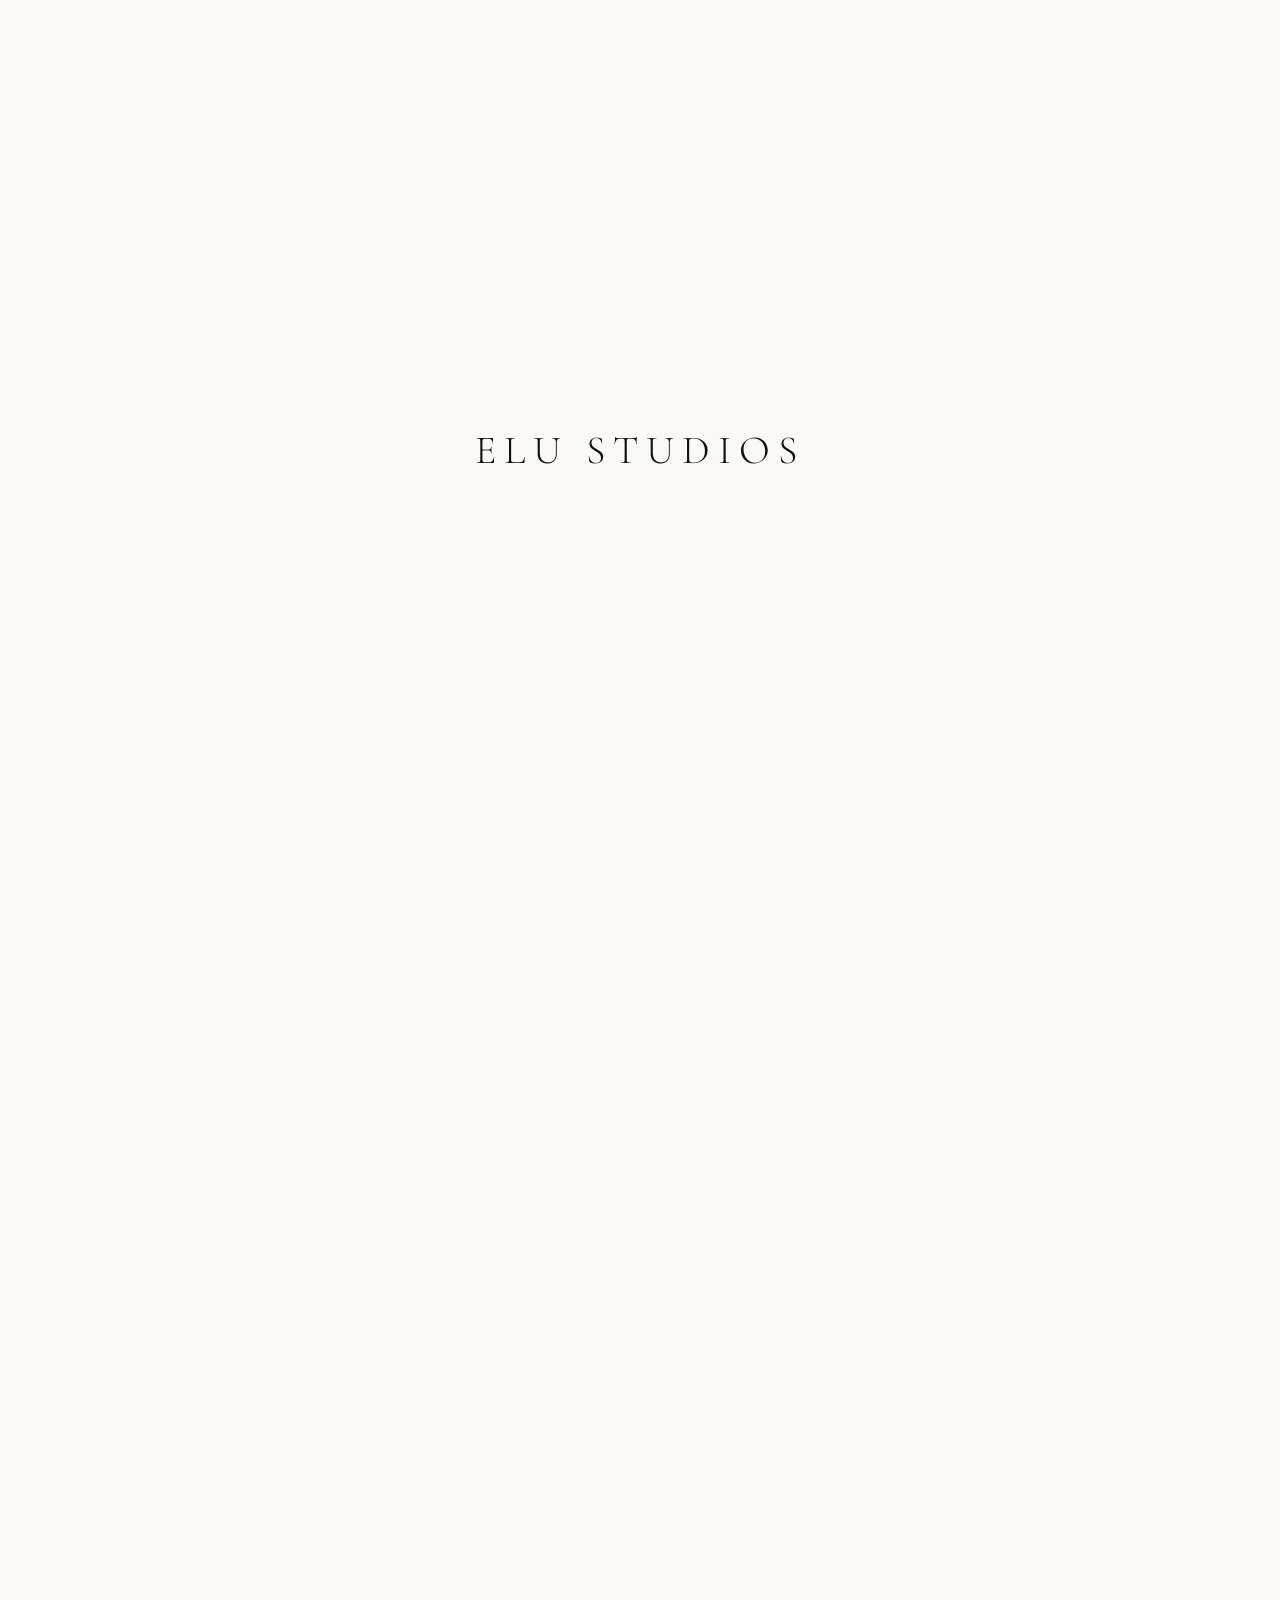
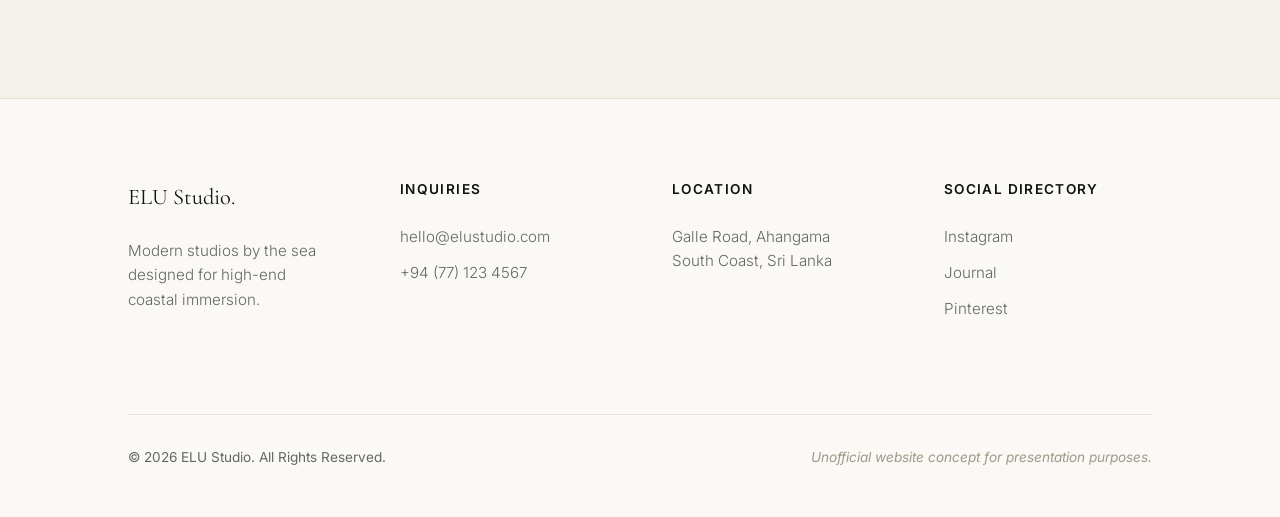
==== index.html @ 16e161f6 "Rename Elu Studio.html to index.html" ====
<!DOCTYPE html>
<html lang="en">

<head>
    <meta charset="UTF-8">
    <meta name="viewport" content="width=device-width, initial-scale=1.0">
    <title>ELU Studio | Modern Studios by the Sea — Ahangama, Sri Lanka</title>

    <!-- Google Fonts: Cormorant Garamond & Inter -->
    <link rel="preconnect" href="https://fonts.googleapis.com">
    <link rel="preconnect" href="https://fonts.gstatic.com" crossorigin>
    <link
        href="https://fonts.googleapis.com/css2?family=Cormorant+Garamond:ital,wght@0,300;0,400;0,500;1,400&family=Inter:wght@300;400;500;600&display=swap"
        rel="stylesheet">

    <!-- Lucide Icons for Minimalistic iconography -->
    <script src="https://unpkg.com/lucide@latest"></script>

    <style>
        /* --- CSS VARIABLES & THEME CONFIGURATION --- */
        :root {
            --bg-primary: #FAF9F6;
            /* Warm Off-White */
            --bg-secondary: #F4F1EA;
            /* Light Sand / Beige */
            --text-main: #111111;
            /* Deep Editorial Black */
            --text-muted: #666666;
            /* Soft Luxury Gray */
            --border-color: #E6E2D8;
            /* Natural Tone Border */
            --font-serif: 'Cormorant Garamond', serif;
            --font-sans: 'Inter', sans-serif;
            --transition-smooth: all 0.6s cubic-bezier(0.16, 1, 0.3, 1);
            --transition-micro: all 0.2s ease;
        }

        /* --- BASE RESET & GLOBAL STYLES --- */
        * {
            margin: 0;
            padding: 0;
            box-sizing: border-box;
            -webkit-font-smoothing: antialiased;
        }

        html {
            scroll-behavior: smooth;
            background-color: var(--bg-primary);
            color: var(--text-main);
            font-family: var(--font-sans);
            font-size: 16px;
        }

        body {
            overflow-x: hidden;
            line-height: 1.6;
        }

        a {
            color: inherit;
            text-decoration: none;
            transition: var(--transition-micro);
        }

        button {
            background: none;
            border: none;
            cursor: pointer;
            font-family: inherit;
        }

        img,
        video {
            width: 100%;
            height: 100%;
            object-fit: cover;
            display: block;
            transition: var(--transition-smooth);
        }

        /* --- SCROLL PROGRESS BAR --- */
        #scroll-progress {
            position: fixed;
            top: 0;
            left: 0;
            height: 3px;
            background: var(--text-main);
            z-index: 1001;
            width: 0%;
            transition: width 0.1s linear;
        }

        /* --- LOADING ANIMATION --- */
        .loader {
            position: fixed;
            top: 0;
            left: 0;
            width: 100%;
            height: 100%;
            background: var(--bg-primary);
            z-index: 9999;
            display: flex;
            justify-content: center;
            align-items: center;
            transition: opacity 0.8s ease, visibility 0.8s;
        }

        .loader.fade-out {
            opacity: 0;
            visibility: hidden;
        }

        .loader-title {
            font-family: var(--font-serif);
            font-size: 2.5rem;
            font-weight: 300;
            letter-spacing: 0.2em;
            text-transform: uppercase;
            animation: pulse 2s infinite ease-in-out;
        }

        @keyframes pulse {

            0%,
            100% {
                opacity: 0.3;
            }

            50% {
                opacity: 1;
            }
        }

        /* --- REVEAL ON SCROLL FRAMEWORK --- */
        .reveal {
            opacity: 0;
            transform: translateY(40px);
            transition: opacity 1.2s cubic-bezier(0.16, 1, 0.3, 1), transform 1.2s cubic-bezier(0.16, 1, 0.3, 1);
        }

        .reveal.active {
            opacity: 1;
            transform: translateY(0);
        }

        /* --- UTILITY CLASSES --- */
        .section-padding {
            padding: 8rem 10% 8rem 10%;
        }

        @media(max-width: 768px) {
            .section-padding {
                padding: 5rem 6% 5rem 6%;
            }
        }

        .editorial-title {
            font-family: var(--font-serif);
            font-size: 3.5rem;
            font-weight: 300;
            line-height: 1.2;
            margin-bottom: 2rem;
        }

        @media(max-width: 768px) {
            .editorial-title {
                font-size: 2.5rem;
            }
        }

        /* --- PREMIUM NAVIGATION --- */
        .navbar {
            position: fixed;
            top: 0;
            left: 0;
            width: 100%;
            padding: 2rem 10%;
            display: flex;
            justify-content: space-between;
            align-items: center;
            z-index: 1000;
            transition: var(--transition-smooth);
        }

        .navbar.scrolled {
            padding: 1.2rem 10%;
            background: rgba(250, 249, 246, 0.85);
            backdrop-filter: blur(20px);
            border-bottom: 1px solid var(--border-color);
        }

        @media(max-width: 768px) {

            .navbar,
            .navbar.scrolled {
                padding: 1.5rem 6%;
            }
        }

        .nav-logo {
            font-family: var(--font-serif);
            font-size: 1.8rem;
            font-weight: 800;
            letter-spacing: 0.15em;
            text-transform: uppercase;

        }

        .nav-links {
            display: flex;
            gap: 3rem;
        }

        .nav-links a {
            font-size: 0.85rem;
            letter-spacing: 0.1em;
            text-transform: uppercase;
            font-weight: 500;
            position: relative;
            padding: 0.5rem 0;
        }

        .nav-links a::after {
            content: '';
            position: absolute;
            bottom: 0;
            left: 0;
            width: 0;
            height: 1px;
            background: var(--text-main);
            transition: var(--transition-micro);
        }

        .nav-links a:hover::after,
        .nav-links a.active::after {
            width: 100%;
        }

        @media(max-width: 1024px) {
            .nav-links {
                display: none;
            }
        }

        /* Mobile Menu Triggers */
        .menu-btn {
            display: none;
            flex-direction: column;
            gap: 6px;
            z-index: 1002;
        }

        .menu-btn span {
            width: 24px;
            height: 1px;
            background: var(--text-main);
            transition: var(--transition-micro);
        }

        @media(max-width: 1024px) {
            .menu-btn {
                display: flex;
            }
        }

        .menu-btn.open span:nth-child(1) {
            transform: rotate(45deg) translate(5px, 5px);
        }

        .menu-btn.open span:nth-child(2) {
            opacity: 0;
        }

        .menu-btn.open span:nth-child(3) {
            transform: rotate(-45deg) translate(5px, -5px);
        }

        .mobile-overlay {
            position: fixed;
            top: 0;
            left: 0;
            width: 100%;
            height: 100vh;
            background: var(--bg-primary);
            z-index: 999;
            display: flex;
            flex-direction: column;
            justify-content: center;
            align-items: center;
            gap: 2.5rem;
            opacity: 0;
            visibility: hidden;
            transition: var(--transition-smooth);
        }

        .mobile-overlay.open {
            opacity: 1;
            visibility: visible;
        }

        .mobile-overlay a {
            font-family: var(--font-serif);
            font-size: 2.5rem;
            font-weight: 300;
        }

        /* --- HERO SECTION --- */
        .hero {
            height: 100vh;
            width: 100%;
            position: relative;
            display: flex;
            align-items: center;
            padding: 0 10%;
            overflow: hidden;
        }

        @media(max-width: 768px) {
            .hero {
                padding: 0 6%;
            }
        }

        .hero-bg {
            position: absolute;
            top: 0;
            left: 0;
            width: 100%;
            height: 100%;
            z-index: -2;
            transform: scale(1.05);
        }

        .hero-overlay {
            position: absolute;
            top: 0;
            left: 0;
            width: 100%;
            height: 100%;
            background: linear-gradient(to bottom, rgba(0, 0, 0, 0.15) 0%, rgba(0, 0, 0, 0.3) 100%);
            z-index: -1;
        }

        .hero-content {
            max-width: 55rem;
            color: #FFFFFF;
        }

        .hero-title {
            font-family: var(--font-serif);
            font-size: 5.5rem;
            font-weight: 300;
            line-height: 1.1;
            margin-bottom: 2rem;
            animation: fadeInUp 1.4s cubic-bezier(0.16, 1, 0.3, 1) forwards;
        }

        @media(max-width: 768px) {
            .hero-title {
                font-size: 3.2rem;
            }
        }

        .hero-sub {
            font-size: 1.1rem;
            font-weight: 300;
            letter-spacing: 0.03em;
            line-height: 1.8;
            margin-bottom: 3.5rem;
            max-width: 32rem;
            opacity: 0.9;
            animation: fadeInUp 1.6s cubic-bezier(0.16, 1, 0.3, 1) forwards;
        }

        .btn-group {
            display: flex;
            gap: 1.5rem;
            animation: fadeInUp 1.8s cubic-bezier(0.16, 1, 0.3, 1) forwards;
        }

        @media(max-width: 480px) {
            .btn-group {
                flex-direction: column;
                gap: 1rem;
            }
        }

        .btn {
            padding: 1.2rem 2.5rem;
            font-size: 0.85rem;
            letter-spacing: 0.15em;
            text-transform: uppercase;
            font-weight: 500;
            border-radius: 0;
            transition: var(--transition-smooth);
            display: inline-block;
            text-align: center;
        }

        .btn-primary {
            background: #FFFFFF;
            color: var(--text-main);
        }

        .btn-primary:hover {
            background: var(--text-main);
            color: #FFFFFF;
            transform: translateY(-2px);
        }

        .btn-secondary {
            border: 1px solid rgba(255, 255, 255, 0.4);
            color: #FFFFFF;
            backdrop-filter: blur(10px);
        }

        .btn-secondary:hover {
            border-color: #FFFFFF;
            background: rgba(255, 255, 255, 0.1);
            transform: translateY(-2px);
        }

        @keyframes fadeInUp {
            from {
                opacity: 0;
                transform: translateY(30px);
            }

            to {
                opacity: 1;
                transform: translateY(0);
            }
        }

        /* --- ABOUT SECTION --- */
        .about-grid {
            display: grid;
            grid-template-columns: 1.2fr 0.8fr;
            gap: 6rem;
            align-items: center;
        }

        @media(max-width: 1024px) {
            .about-grid {
                grid-template-columns: 1fr;
                gap: 4rem;
            }
        }

        .about-text p {
            font-size: 1.15rem;
            color: var(--text-muted);
            line-height: 1.8;
            margin-bottom: 2rem;
            font-weight: 300;
        }

        .about-text p strong {
            color: var(--text-main);
            font-weight: 500;
        }

        .about-img-wrapper {
            height: 35rem;
            overflow: hidden;
            position: relative;
        }

        .about-img-wrapper:hover img {
            transform: scale(1.03);
        }

        /* --- STUDIOS SECTION --- */
        .studios {
            background-color: var(--bg-secondary);
        }

        .studio-grid {
            display: grid;
            grid-template-columns: repeat(3, 1fr);
            gap: 2.5rem;
            margin-top: 4rem;
        }

        @media(max-width: 1024px) {
            .studio-grid {
                grid-template-columns: 1fr;
                gap: 4rem;
            }
        }

        .studio-card {
            background: var(--bg-primary);
            border: 1px solid var(--border-color);
            transition: var(--transition-smooth);
        }

        .studio-card:hover {
            transform: translateY(-10px);
            box-shadow: 0 30px 60px rgba(0, 0, 0, 0.03);
        }

        .studio-img {
            height: 26rem;
            overflow: hidden;
        }

        .studio-card:hover .studio-img img {
            transform: scale(1.05);
        }

        .studio-info {
            padding: 2.5rem;
        }

        .studio-name {
            font-family: var(--font-serif);
            font-size: 2rem;
            font-weight: 400;
            margin-bottom: 1rem;
        }

        .studio-desc {
            font-size: 0.95rem;
            color: var(--text-muted);
            margin-bottom: 2rem;
            font-weight: 300;
        }

        .studio-amenities {
            display: grid;
            grid-template-columns: 1fr 1fr;
            gap: 1rem;
            border-top: 1px solid var(--border-color);
            padding-top: 1.5rem;
        }

        .amenity {
            display: flex;
            align-items: center;
            gap: 0.75rem;
            font-size: 0.85rem;
            color: var(--text-muted);
        }

        .amenity i {
            width: 16px;
            color: var(--text-main);
        }

        /* --- LIFESTYLE SECTION --- */
        .lifestyle-grid {
            display: grid;
            grid-template-columns: repeat(6, 1fr);
            gap: 1.5rem;
            margin-top: 4rem;
        }

        @media(max-width: 1024px) {
            .lifestyle-grid {
                grid-template-columns: repeat(3, 1fr);
            }
        }

        @media(max-width: 640px) {
            .lifestyle-grid {
                grid-template-columns: repeat(2, 1fr);
            }
        }

        .lifestyle-item {
            position: relative;
            height: 22rem;
            overflow: hidden;
        }

        .lifestyle-item img {
            filter: grayscale(15%);
        }

        .lifestyle-item:hover img {
            transform: scale(1.06);
            filter: grayscale(0%);
        }

        .lifestyle-label {
            position: absolute;
            bottom: 1.5rem;
            left: 1.5rem;
            color: #FFFFFF;
            font-size: 0.9rem;
            letter-spacing: 0.15em;
            text-transform: uppercase;
            font-weight: 500;
            text-shadow: 0 2px 4px rgba(0, 0, 0, 0.2);
        }

        /* --- GALLERY SECTION --- */
        .gallery {
            background: var(--bg-secondary);
        }

        .gallery-masonry {
            columns: 4 22rem;
            column-gap: 1.5rem;
            margin-top: 4rem;
        }

        .gallery-thumb {
            break-inside: avoid;
            margin-bottom: 1.5rem;
            overflow: hidden;
            background: var(--bg-primary);
            cursor: pointer;
        }

        .gallery-thumb:hover img {
            transform: scale(1.04);
        }

        /* --- WHY STAY HERE --- */
        .why-grid {
            display: grid;
            grid-template-columns: repeat(3, 1fr);
            gap: 3rem;
            margin-top: 4rem;
        }

        @media(max-width: 1024px) {
            .why-grid {
                grid-template-columns: repeat(2, 1fr);
            }
        }

        @media(max-width: 640px) {
            .why-grid {
                grid-template-columns: 1fr;
            }
        }

        .why-card {
            padding: 2.5rem;
            border-bottom: 1px solid var(--border-color);
            transition: var(--transition-smooth);
        }

        .why-card:hover {
            border-bottom-color: var(--text-main);
        }

        .why-icon {
            margin-bottom: 1.5rem;
        }

        .why-card h3 {
            font-family: var(--font-serif);
            font-size: 1.6rem;
            font-weight: 400;
            margin-bottom: 0.75rem;
        }

        .why-card p {
            font-size: 0.95rem;
            color: var(--text-muted);
            font-weight: 300;
        }

        /* --- LOCATION SECTION --- */
        .location {
            background: var(--bg-secondary);
        }

        .location-grid {
            display: grid;
            grid-template-columns: 0.9fr 1.1fr;
            gap: 6rem;
            align-items: center;
        }

        @media(max-width: 1024px) {
            .location-grid {
                grid-template-columns: 1fr;
                gap: 4rem;
            }
        }

        .location-details h3 {
            font-family: var(--font-serif);
            font-size: 1.8rem;
            font-weight: 400;
            margin-top: 2rem;
            margin-bottom: 1rem;
            border-bottom: 1px solid var(--border-color);
            padding-bottom: 0.5rem;
        }

        .location-details ul {
            list-style: none;
        }

        .location-details li {
            font-size: 1rem;
            color: var(--text-muted);
            margin-bottom: 0.5rem;
            font-weight: 300;
            display: flex;
            align-items: center;
            gap: 0.5rem;
        }

        .location-details li::before {
            content: '—';
            color: var(--text-main);
        }

        .map-placeholder {
            height: 32rem;
            background: #EAE7DF;
            border: 1px solid var(--border-color);
            position: relative;
            display: flex;
            justify-content: center;
            align-items: center;
            overflow: hidden;
        }

        .map-bg {
            position: absolute;
            width: 100%;
            height: 100%;
            opacity: 0.4;
            filter: grayscale(100%);
        }

        .map-box {
            position: relative;
            background: #FFFFFF;
            padding: 2rem;
            max-width: 22rem;
            text-align: center;
            box-shadow: 0 20px 4px rgba(0, 0, 0, 0.01);
            z-index: 2;
        }

        .map-box h4 {
            font-family: var(--font-serif);
            font-size: 1.5rem;
            margin-bottom: 0.5rem;
        }

        .map-box p {
            font-size: 0.85rem;
            color: var(--text-muted);
        }

        /* --- TESTIMONIALS --- */
        .testimonial-grid {
            display: grid;
            grid-template-columns: repeat(3, 1fr);
            gap: 2.5rem;
            margin-top: 4rem;
        }

        @media(max-width: 1024px) {
            .testimonial-grid {
                grid-template-columns: 1fr;
                gap: 3rem;
            }
        }

        .testimonial-card {
            padding: 3rem 2rem;
            position: relative;
        }

        .testimonial-quote {
            font-family: var(--font-serif);
            font-size: 1.6rem;
            font-style: italic;
            line-height: 1.5;
            margin-bottom: 2rem;
            font-weight: 300;
        }

        .testimonial-author {
            font-size: 0.85rem;
            letter-spacing: 0.1em;
            text-transform: uppercase;
            font-weight: 600;
            color: var(--text-main);
        }

        .testimonial-stars {
            display: flex;
            gap: 0.25rem;
            margin-bottom: 1rem;
            color: #C5A880;
        }

        /* --- CTA SECTION --- */
        .cta {
            background: var(--bg-secondary);
            text-align: center;
            padding: 10rem 10%;
        }

        .cta-title {
            font-family: var(--font-serif);
            font-size: 5rem;
            font-weight: 300;
            line-height: 1.1;
            margin-bottom: 3.5rem;
        }

        @media(max-width: 768px) {
            .cta-title {
                font-size: 3rem;
            }
        }

        .btn-dark {
            background: var(--text-main);
            color: #FFFFFF;
            border: 1px solid var(--text-main);
        }

        .btn-dark:hover {
            background: transparent;
            color: var(--text-main);
            transform: translateY(-2px);
        }

        /* --- FOOTER --- */
        footer {
            background: var(--bg-primary);
            padding: 5rem 10% 3rem 10%;
            border-top: 1px solid var(--border-color);
        }

        @media(max-width: 768px) {
            footer {
                padding: 4rem 6% 2rem 6%;
            }
        }

        .footer-grid {
            display: grid;
            grid-template-columns: repeat(4, 1fr);
            gap: 4rem;
            margin-bottom: 5rem;
        }

        @media(max-width: 1024px) {
            .footer-grid {
                grid-template-columns: repeat(2, 1fr);
                gap: 3rem;
            }
        }

        @media(max-width: 640px) {
            .footer-grid {
                grid-template-columns: 1fr;
                gap: 2.5rem;
            }
        }

        .footer-col h4 {
            font-size: 0.85rem;
            letter-spacing: 0.1em;
            text-transform: uppercase;
            margin-bottom: 1.5rem;
            font-weight: 600;
        }

        .footer-col p,
        .footer-col a {
            font-size: 0.95rem;
            color: var(--text-muted);
            margin-bottom: 0.75rem;
            display: block;
            font-weight: 300;
        }

        .footer-col a:hover {
            color: var(--text-main);
        }

        .footer-bottom {
            border-top: 1px solid var(--border-color);
            padding-top: 2rem;
            display: flex;
            justify-content: space-between;
            align-items: center;
            font-size: 0.85rem;
            color: var(--text-muted);
        }

        @media(max-width: 768px) {
            .footer-bottom {
                flex-direction: column;
                gap: 1rem;
                text-align: center;
            }
        }

        .concept-note {
            font-style: italic;
            color: #A09886;
            font-weight: 400;
        }

        /* --- BACK TO TOP --- */
        .back-to-top {
            position: fixed;
            bottom: 2.5rem;
            right: 2.5rem;
            background: #FFFFFF;
            border: 1px solid var(--border-color);
            width: 45px;
            height: 45px;
            display: flex;
            justify-content: center;
            align-items: center;
            z-index: 99;
            opacity: 0;
            visibility: hidden;
            transition: var(--transition-smooth);
        }

        .back-to-top.visible {
            opacity: 1;
            visibility: visible;
        }

        .back-to-top:hover {
            background: var(--text-main);
            color: #FFFFFF;
            border-color: var(--text-main);
        }
    </style>
</head>

<body>

    <!-- Scroll Progress Bar -->
    <div id="scroll-progress"></div>

    <!-- Luxury Loading Animation Screen -->
    <div class="loader" id="loader">
        <div class="loader-title">ELU Studios</div>
    </div>

    <!-- Sticky Navigation Bar -->
    <nav class="navbar" id="navbar">
        <a href="#" class="nav-logo">ELU Studios</a>
        <div class="nav-links">
            <a href="#" class="active">Home</a>
            <a href="#about">About</a>
            <a href="#studios">Studios</a>
            <a href="#lifestyle">Lifestyle</a>
            <a href="#gallery">Gallery</a>
            <a href="#location">Location</a>
        </div>
        <button class="menu-btn" id="menu-btn" aria-label="Toggle Menu">
            <span></span>
            <span></span>
            <span></span>
        </button>
    </nav>

    <!-- Mobile Drawer Overlay Menu -->
    <div class="mobile-overlay" id="mobile-overlay">
        <a href="#" class="mobile-link">Home</a>
        <a href="#about" class="mobile-link">About</a>
        <a href="#studios" class="mobile-link">Studios</a>
        <a href="#lifestyle" class="mobile-link">Lifestyle</a>
        <a href="#gallery" class="mobile-link">Gallery</a>
        <a href="#location" class="mobile-link">Location</a>
    </div>

    <!-- 1. Hero Section -->
    <section class="hero" id="home">
        <div class="hero-bg" id="hero-bg">
            <video src="sea.mp4" autoplay loop muted playsinline
                aria-label="ELU Studio Luxury Sea View Exterior Architecture"></video>
        </div>
        <div class="hero-overlay"></div>
        <div class="hero-content">
            <h1 class="hero-title">Stay by the Sea<br>Live Slowly.</h1>
            <p class="hero-sub">Based in Ahangama, Sri Lanka. Made for slow living, longer stays, and light-filled days.
            </p>
            <div class="btn-group">
                <a href="#about" class="btn btn-primary">Explore</a>
                <a href="#cta" class="btn btn-secondary">Book Your Stay</a>
            </div>
        </div>
    </section>

    <!-- 2. About Section -->
    <section class="section-padding reveal" id="about">
        <div class="about-grid">
            <div class="about-text">
                <h2 class="editorial-title">Architectural serenity designed for the slow pace of island life.</h2>
                <p>ELU Studio blends contemporary minimalist lines with the raw, tropical beauty of Sri Lanka's southern
                    coastline. Every studio space is meticulously oriented to invite natural mornings and filter
                    architectural shadows as the day turns.</p>
                <p><strong>A place for pause.</strong> Designed intentionally for remote creative professionals, seekers
                    of swell, and those wishing to plant soft roots down by the ocean for weeks or months at a time.</p>
            </div>
            <div class="about-img-wrapper">
                <img src="https://images.unsplash.com/photo-1618773928121-c32242e63f39?q=80&w=1000"
                    alt="Minimalist interior architecture with high natural light shadows">
            </div>
        </div>
    </section>

    <!-- 3. Studios Section -->
    <section class="section-padding studios" id="studios">
        <div class="reveal">
            <h2 class="editorial-title" style="text-align: center;">Our Sanctuary Spaces</h2>
            <p
                style="text-align: center; color: var(--text-muted); max-width: 32rem; margin: -1rem auto 3rem auto; font-weight: 300;">
                Three uniquely structured layouts offering refined luxury, bespoke natural wood finishings, and deep
                coastal quiet.</p>
        </div>

        <div class="studio-grid">
            <!-- Studio One -->
            <div class="studio-card reveal">
                <div class="studio-img">
                    <img src="https://images.unsplash.com/photo-1566073771259-6a8506099945?q=80&w=1000"
                        alt="Studio One Premium Ocean View Interior Layout">
                </div>
                <div class="studio-info">
                    <h3 class="studio-name">Studio One</h3>
                    <p class="studio-desc">Elevated ocean views featuring clean floor-to-ceiling panoramic glass panels
                        and custom teak appointments.</p>
                    <div class="studio-amenities">
                        <div class="amenity"><i data-lucide="bed"></i> Queen Bed</div>
                        <div class="amenity"><i data-lucide="chef-hat"></i> Fitted Kitchen</div>
                        <div class="amenity"><i data-lucide="laptop"></i> Workspace</div>
                        <div class="amenity"><i data-lucide="wifi"></i> High-Speed WiFi</div>
                    </div>
                </div>
            </div>

            <!-- Studio Two -->
            <div class="studio-card reveal">
                <div class="studio-img">
                    <img src="https://images.unsplash.com/photo-1520250497591-112f2f40a3f4?q=80&w=1000"
                        alt="Studio Two Airy Architectural Minimalist Living Unit">
                </div>
                <div class="studio-info">
                    <h3 class="studio-name">Studio Two</h3>
                    <p class="studio-desc">A spacious, light-drenched layout emphasizing expansive cross-ventilation
                        breezes and a minimalist concrete aesthetic.</p>
                    <div class="studio-amenities">
                        <div class="amenity"><i data-lucide="bed"></i> Queen Bed</div>
                        <div class="amenity"><i data-lucide="chef-hat"></i> Fitted Kitchen</div>
                        <div class="amenity"><i data-lucide="laptop"></i> Workspace</div>
                        <div class="amenity"><i data-lucide="wifi"></i> High-Speed WiFi</div>
                    </div>
                </div>
            </div>

            <!-- Garden Studio -->
            <div class="studio-card reveal">
                <div class="studio-img">
                    <img src="https://images.unsplash.com/photo-1540555700478-4be289fbecef?q=80&w=1000"
                        alt="Garden Studio with private courtyard access">
                </div>
                <div class="studio-info">
                    <h3 class="studio-name">Garden Studio</h3>
                    <p class="studio-desc">Nestled within our lower biological stone courtyard, offering private access
                        to outdoor open-air bathing spaces.</p>
                    <div class="studio-amenities">
                        <div class="amenity"><i data-lucide="bed"></i> Queen Bed</div>
                        <div class="amenity"><i data-lucide="chef-hat"></i> Fitted Kitchen</div>
                        <div class="amenity"><i data-lucide="laptop"></i> Workspace</div>
                        <div class="amenity"><i data-lucide="wifi"></i> High-Speed WiFi</div>
                    </div>
                </div>
            </div>
        </div>
    </section>

    <!-- 4. Lifestyle Section -->
    <section class="section-padding" id="lifestyle">
        <div class="reveal">
            <h2 class="editorial-title">Rhythms of Ahangama</h2>
            <p style="color: var(--text-muted); font-weight: 300; max-width: 35rem; margin-top: -1rem;">Days at ELU
                balance deep focus with sudden dips into warm saltwater pools. Here is how your daily design unfurls.
            </p>
        </div>

        <div class="lifestyle-grid">
            <div class="lifestyle-item reveal">
                <img src="https://images.unsplash.com/photo-1502680390469-be75c86b636f?q=80&w=600"
                    alt="Surfing peeling waves on the south coast of Sri Lanka">
                <div class="lifestyle-label">Surf</div>
            </div>
            <div class="lifestyle-item reveal">
                <img src="https://images.unsplash.com/photo-1507133750040-4a8f57021571?q=80&w=600"
                    alt="Pouring single origin specialty coffee in Ahangama">
                <div class="lifestyle-label">Coffee</div>
            </div>
            <div class="lifestyle-item reveal">
                <img src="https://images.unsplash.com/photo-1512917774080-9991f1c4c750?q=80&w=600"
                    alt="Slow peaceful morning light through villa window blinds">
                <div class="lifestyle-label">Slow Mornings</div>
            </div>
            <div class="lifestyle-item reveal">
                <img src="https://images.unsplash.com/photo-1522202176988-66273c2fd55f?q=80&w=600"
                    alt="Remote workspace setups for digital nomad software engineers">
                <div class="lifestyle-label">Remote Work</div>
            </div>
            <div class="lifestyle-item reveal">
                <img src="https://images.unsplash.com/photo-1507525428034-b723cf961d3e?q=80&w=600"
                    alt="Warm golden hour sunset beach walks">
                <div class="lifestyle-label">Sunset Walks</div>
            </div>
            <div class="lifestyle-item reveal">
                <img src="https://images.unsplash.com/photo-1499793983690-e29da59ef1c2?q=80&w=600"
                    alt="Minimalist beachfront ocean view property lifestyle">
                <div class="lifestyle-label">Ocean Living</div>
            </div>
        </div>
    </section>

    <!-- 5. Gallery Section -->
    <section class="section-padding gallery" id="gallery">
        <div class="reveal" style="text-align: center;">
            <h2 class="editorial-title">The Gallery Aesthetic</h2>
            <p style="color: var(--text-muted); font-weight: 300; margin-top: -1rem; margin-bottom: 2rem;">A deep view
                inside our light architectural philosophy, materials, and nearby island textures.</p>
        </div>

        <div class="gallery-masonry">
            <div class="gallery-thumb reveal"><img
                    src="https://images.unsplash.com/photo-1618220179428-22790b461013?w=500&auto=format&fit=crop&q=60&ixlib=rb-4.1.0&ixid=M3wxMjA3fDB8MHxzZWFyY2h8NHx8ZnVybml0dXJlJTIwZGVzaWdufGVufDB8fDB8fHww"
                    alt="Interior architectural details"></div>
            <div class="gallery-thumb reveal"><img
                    src="https://images.unsplash.com/photo-1519046904884-53103b34b206?w=500&auto=format&fit=crop&q=60&ixlib=rb-4.1.0&ixid=M3wxMjA3fDB8MHxzZWFyY2h8MTZ8fGJlYWNoJTIwd2FsbHBhcGVyfGVufDB8fDB8fHww"
                    alt="Sunlight casting beautiful linear shadows on concrete walls"></div>
            <div class="gallery-thumb reveal"><img
                    src="https://images.unsplash.com/photo-1631679706909-1844bbd07221?w=500&auto=format&fit=crop&q=60&ixlib=rb-4.1.0&ixid=M3wxMjA3fDB8MHxzZWFyY2h8Nnx8aW50ZXJpb3J8ZW58MHx8MHx8fDA%3D"
                    alt="Sri Lanka ocean coastline morning view"></div>
            <div class="gallery-thumb reveal"><img
                    src="https://images.unsplash.com/photo-1505691938895-1758d7feb511?q=80&w=600"
                    alt="Linen bedding minimalist setup styling"></div>
            <div class="gallery-thumb reveal"><img
                    src="https://images.unsplash.com/photo-1460627390041-532a28402358?w=500&auto=format&fit=crop&q=60&ixlib=rb-4.1.0&ixid=M3wxMjA3fDB8MHxzZWFyY2h8OHx8YmVhY2glMjBzdW5zZXR8ZW58MHx8MHx8fDA%3D"
                    alt="Boutique villa structural lines by the pool"></div>
            <div class="gallery-thumb reveal"><img
                    src="https://plus.unsplash.com/premium_photo-1676320514136-5a15d9f97dfa?w=500&auto=format&fit=crop&q=60&ixlib=rb-4.1.0&ixid=M3wxMjA3fDB8MHxzZWFyY2h8NXx8YmF0aHJvb218ZW58MHx8MHx8fDA%3D"
                    alt="Lush tropical green palms swaying outside minimalist windows"></div>
            <div class="gallery-thumb reveal"><img
                    src="https://images.unsplash.com/photo-1582719508461-905c673771fd?q=80&w=600"
                    alt="Luxury bespoke bedroom space design layout"></div>
            <div class="gallery-thumb reveal"><img
                    src="https://images.unsplash.com/photo-1487015307662-6ce6210680f1?w=500&auto=format&fit=crop&q=60&ixlib=rb-4.1.0&ixid=M3wxMjA3fDB8MHxzZWFyY2h8OHx8ZnVybml0dXJlfGVufDB8fDB8fHww"
                    alt="Luxury tiled private bathroom elements"></div>
            <div class="gallery-thumb reveal"><img
                    src="https://images.unsplash.com/photo-1606744837616-56c9a5c6a6eb?w=500&auto=format&fit=crop&q=60&ixlib=rb-4.1.0&ixid=M3wxMjA3fDB8MHxzZWFyY2h8Nnx8ZnVybml0dXJlJTIwZGVzaWdufGVufDB8fDB8fHww"
                    alt="Handcrafted custom organic wood chair detail"></div>
            <div class="gallery-thumb reveal"><img
                    src="https://images.unsplash.com/photo-1540555700478-4be289fbecef?q=80&w=600"
                    alt="Calm architectural lines morning light highlight"></div>
            <div class="gallery-thumb reveal"><img
                    src="https://images.unsplash.com/photo-1507525428034-b723cf961d3e?q=80&w=600"
                    alt="Beautiful pastel tones on south coast Sri Lanka sea"></div>
            <div class="gallery-thumb reveal"><img
                    src="https://images.unsplash.com/photo-1582582621959-48d27397dc69?w=500&auto=format&fit=crop&q=60&ixlib=rb-4.1.0&ixid=M3wxMjA3fDB8MHxzZWFyY2h8MTV8fGx1eGVyeSUyMGJlZCUyMHJvb218ZW58MHx8MHx8fDA%3D"
                    alt="Slow travel landscape texture exploration"></div>
        </div>
    </section>

    <!-- 6. Why Stay Here Section -->
    <section class="section-padding">
        <div class="reveal" style="text-align: center;">
            <h2 class="editorial-title">Designed for Cultured Living</h2>
        </div>

        <div class="why-grid">
            <div class="why-card reveal">
                <div class="why-icon"><i data-lucide="sun" stroke-width="1.5" size="32"></i></div>
                <h3>Natural Light</h3>
                <p>Bespoke structural orientations deliberately maximize gentle morning light while protecting internal
                    spaces from direct tropical noon heat.</p>
            </div>
            <div class="why-card reveal">
                <div class="why-icon"><i data-lucide="compass" stroke-width="1.5" size="32"></i></div>
                <h3>Minimal Interiors</h3>
                <p>Uncluttered architectural environments constructed with smooth lime wash, local raw concrete, and
                    hand-finished premium matte teak.</p>
            </div>
            <div class="why-card reveal">
                <div class="why-icon"><i data-lucide="navigation" stroke-width="1.5" size="32"></i></div>
                <h3>Steps to the Beach</h3>
                <p>A short, peaceful two-minute walk beneath shaded palm leaves brings you directly to the soft sand and
                    uncrowded reef swells of Ahangama.</p>
            </div>
            <div class="why-card reveal">
                <div class="why-icon"><i data-lucide="shield-check" stroke-width="1.5" size="32"></i></div>
                <h3>Quiet Surroundings</h3>
                <p>Positioned along a highly private cul-de-sac path away from the main highway noises, ensuring pure
                    birdsong and ocean tracking.</p>
            </div>
            <div class="why-card reveal">
                <div class="why-icon"><i data-lucide="wifi" stroke-width="1.5" size="32"></i></div>
                <h3>Digital Nomad Ready</h3>
                <p>Dedicated architectural built-in desks paired with secure, robust enterprise-grade fiber backends
                    designed for seamless engineering output.</p>
            </div>
            <div class="why-card reveal">
                <div class="why-icon"><i data-lucide="calendar" stroke-width="1.5" size="32"></i></div>
                <h3>Long Stays Welcome</h3>
                <p>Fully equipped kitchen units, deeply comprehensive weekly linen adjustments, and preferred seasonal
                    rates tailored for slower residencies.</p>
            </div>
        </div>
    </section>

    <!-- 7. Location Section -->
    <section class="section-padding location" id="location">
        <div class="location-grid">
            <div class="location-details reveal">
                <h2 class="editorial-title">Ahangama,<br>The Southern Core</h2>
                <p style="color: var(--text-muted); font-weight: 300; font-size: 1.1rem; line-height: 1.8;">Ahangama is
                    a peaceful coastal stretch defined by its world-class intermediate reef breaks, excellent organic
                    cafes, and a highly sophisticated, multi-cultural community of ocean lovers.</p>

                <h3>Nearby Surf Breaks</h3>
                <ul>
                    <li>Kabalana Beach & The Rock (3 mins away)</li>
                    <li>Marshmallows Reef Break (Walking distance)</li>
                    <li>Sticks Reef & Gas Stations (5 mins away)</li>
                </ul>

                <h3>Exceptional Cafes & Dining</h3>
                <ul>
                    <li>Bark Cafe & Community Concept Space</li>
                    <li>Cactus Boutique Cafe & Seaside Smoothies</li>
                    <li>Trax Ahangama (Artisan Dinners & Live Sound)</li>
                </ul>
            </div>

            <div class="map-placeholder reveal">
                <!-- Abstract minimalist premium vector layout resembling an elegant modern custom map canvas -->
                <img src="https://images.unsplash.com/photo-1524661135-423995f22d0b?q=80&w=1000" class="map-bg"
                    alt="Abstract sand texture map baseline representation">
                <div class="map-box">
                    <i data-lucide="map-pin" style="margin-bottom: 0.5rem; color: var(--text-main);"></i>
                    <h4>ELU Studio Location</h4>
                    <p>Galle Road, Ahangama, South Coast, Sri Lanka</p>
                    <p
                        style="font-size: 0.75rem; margin-top: 0.75rem; text-transform: uppercase; letter-spacing: 0.05em; color: var(--text-main); font-weight: 600;">
                        Directions provided upon booking</p>
                </div>
            </div>
        </div>
    </section>

    <!-- 8. Testimonials Section -->
    <section class="section-padding">
        <div class="reveal" style="text-align: center;">
            <h2 class="editorial-title">The Resident Experience</h2>
        </div>

        <div class="testimonial-grid">
            <div class="testimonial-card reveal">
                <div class="testimonial-stars">
                    <i data-lucide="star" fill="currentColor" size="14"></i>
                    <i data-lucide="star" fill="currentColor" size="14"></i>
                    <i data-lucide="star" fill="currentColor" size="14"></i>
                    <i data-lucide="star" fill="currentColor" size="14"></i>
                    <i data-lucide="star" fill="currentColor" size="14"></i>
                </div>
                <p class="testimonial-quote">"ELU became my complete remote engineering base for two full months. The
                    internet infrastructure was flawless, the architectural light was completely inspiring, and walking
                    to the reef every single morning at dawn completely reset my routine."</p>
                <div class="testimonial-author">Marcus K. — Software Architect</div>
            </div>

            <div class="testimonial-card reveal">
                <div class="testimonial-stars">
                    <i data-lucide="star" fill="currentColor" size="14"></i>
                    <i data-lucide="star" fill="currentColor" size="14"></i>
                    <i data-lucide="star" fill="currentColor" size="14"></i>
                    <i data-lucide="star" fill="currentColor" size="14"></i>
                    <i data-lucide="star" fill="currentColor" size="14"></i>
                </div>
                <p class="testimonial-quote">"An absolute masterpiece of minimal boutique stay execution down on the
                    south coast. It completely captures that high-end, slow editorial luxury aesthetic that you see in
                    architectural prints. Exceptional hosting."</p>
                <div class="testimonial-author">Elena R. — Creative Director</div>
            </div>

            <div class="testimonial-card reveal">
                <div class="testimonial-stars">
                    <i data-lucide="star" fill="currentColor" size="14"></i>
                    <i data-lucide="star" fill="currentColor" size="14"></i>
                    <i data-lucide="star" fill="currentColor" size="14"></i>
                    <i data-lucide="star" fill="currentColor" size="14"></i>
                    <i data-lucide="star" fill="currentColor" size="14"></i>
                </div>
                <p class="testimonial-quote">"The location strikes the absolute perfect balance. It sits cleanly tucked
                    away inside quiet local paths to ensure restful sleep, yet we could pop out directly into Ahangama's
                    finest wave points within a couple minutes."</p>
                <div class="testimonial-author">Julian & Sara — Slow Travelers</div>
            </div>
        </div>
    </section>

    <!-- 9. CTA Section -->
    <section class="cta" id="cta">
        <div class="reveal">
            <h2 class="cta-title">Stay Longer.<br>Live Slower.</h2>
            <button class="btn btn-dark">Check Availability</button>
        </div>
    </section>

    <!-- 10. Footer Section -->
    <footer>
        <div class="footer-grid">
            <div class="footer-col">
                <h4
                    style="font-family: var(--font-serif); font-size: 1.4rem; font-weight: 400; text-transform: none; letter-spacing: 0;">
                    ELU Studio.</h4>
                <p style="margin-top: 1rem; max-width: 14rem;">Modern studios by the sea designed for high-end coastal
                    immersion.</p>
            </div>
            <div class="footer-col">
                <h4>Inquiries</h4>
                <a href="mailto:hello@elustudio.com">hello@elustudio.com</a>
                <a href="tel:+94771234567">+94 (77) 123 4567</a>
            </div>
            <div class="footer-col">
                <h4>Location</h4>
                <p>Galle Road, Ahangama<br>South Coast, Sri Lanka</p>
            </div>
            <div class="footer-col">
                <h4>Social Directory</h4>
                <a href="#" target="_blank">Instagram</a>
                <a href="#" target="_blank">Journal</a>
                <a href="#" target="_blank">Pinterest</a>
            </div>
        </div>

        <div class="footer-bottom">
            <p>&copy; 2026 ELU Studio. All Rights Reserved.</p>
            <p class="concept-note">Unofficial website concept for presentation purposes.</p>
        </div>
    </footer>

    <!-- Back to Top Button -->
    <button class="back-to-top" id="back-to-top" aria-label="Scroll back to top">
        <i data-lucide="arrow-up" size="18"></i>
    </button>

    <!-- --- JAVASCRIPT LOGIC ARCHITECTURE --- -->
    <script>
        // Initialize Lucide SVG Icons instantly
        lucide.createIcons();

        // 1. Loader Screen Fade Out Interaction
        window.addEventListener('load', () => {
            const loader = document.getElementById('loader');
            setTimeout(() => {
                loader.classList.add('fade-out');
            }, 600);
        });

        // 2. Sticky Navbar Morphing & Scroll Progress Calculation
        const navbar = document.getElementById('navbar');
        const scrollProgress = document.getElementById('scroll-progress');
        const backToTop = document.getElementById('back-to-top');

        window.addEventListener('scroll', () => {
            // Navbar transformations
            if (window.scrollY > 50) {
                navbar.classList.add('scrolled');
            } else {
                navbar.classList.remove('scrolled');
            }

            // Scroll progress layout line calculator
            const totalHeight = document.documentElement.scrollHeight - window.innerHeight;
            if (totalHeight > 0) {
                const progressPercentage = (window.scrollY / totalHeight) * 100;
                scrollProgress.style.width = progressPercentage + '%';
            }

            // Back To Top Visibility Toggle
            if (window.scrollY > 600) {
                backToTop.classList.add('visible');
            } else {
                backToTop.classList.remove('visible');
            }

            // Hero Smooth Parallax Effect Execution
            const heroBg = document.getElementById('hero-bg');
            if (heroBg) {
                let scrollOffset = window.pageYOffset;
                heroBg.style.transform = `scale(1.05) translateY(${scrollOffset * 0.4}px)`;
            }

            // Dynamic Navigation Link Active Class Indicator tracking
            trackActiveNavigation();
        });

        // Back to top click handler
        backToTop.addEventListener('click', () => {
            window.scrollTo({ top: 0, behavior: 'smooth' });
        });

        // 3. Mobile Drawer Responsive Menu Overlay Setup
        const menuBtn = document.getElementById('menu-btn');
        const mobileOverlay = document.getElementById('mobile-overlay');
        const mobileLinks = document.querySelectorAll('.mobile-link');

        function toggleMobileMenu() {
            menuBtn.classList.toggle('open');
            mobileOverlay.classList.toggle('open');
            // Disable background scrolling when menu drawer is deployed
            if (mobileOverlay.classList.contains('open')) {
                document.body.style.overflow = 'hidden';
            } else {
                document.body.style.overflow = 'auto';
            }
        }

        menuBtn.addEventListener('click', toggleMobileMenu);
        mobileLinks.forEach(link => {
            link.addEventListener('click', () => {
                toggleMobileMenu();
            });
        });

        // 4. Advanced Reveal-On-Scroll Intersection Observer Engine
        const revealElements = document.querySelectorAll('.reveal');
        const revealObserver = new IntersectionObserver((entries, observer) => {
            entries.forEach(entry => {
                if (entry.isIntersecting) {
                    entry.target.classList.add('active');
                    observer.unobserve(entry.target); // Optimize DOM tracking cycles
                }
            });
        }, {
            threshold: 0.1,
            rootMargin: "0px 0px -50px 0px"
        });

        revealElements.forEach(element => {
            revealObserver.observe(element);
        });

        // 5. Active Section Menu Bar Highlighting Logic
        const sections = document.querySelectorAll('section');
        const navLinks = document.querySelectorAll('.nav-links a');

        function trackActiveNavigation() {
            let currentSectionId = '';
            sections.forEach(section => {
                const sectionTop = section.offsetTop;
                const sectionHeight = section.clientHeight;
                if (window.scrollY >= (sectionTop - 300)) {
                    currentSectionId = section.getAttribute('id');
                }
            });

            navLinks.forEach(link => {
                link.classList.remove('active');
                if (link.getAttribute('href') === `#${currentSectionId}`) {
                    link.classList.add('active');
                }
                // Default handling for top calculation edge cases
                if (window.scrollY < 200 && link.getAttribute('href') === '#') {
                    link.classList.add('active');
                }
            });
        }
    </script>
</body>

</html>
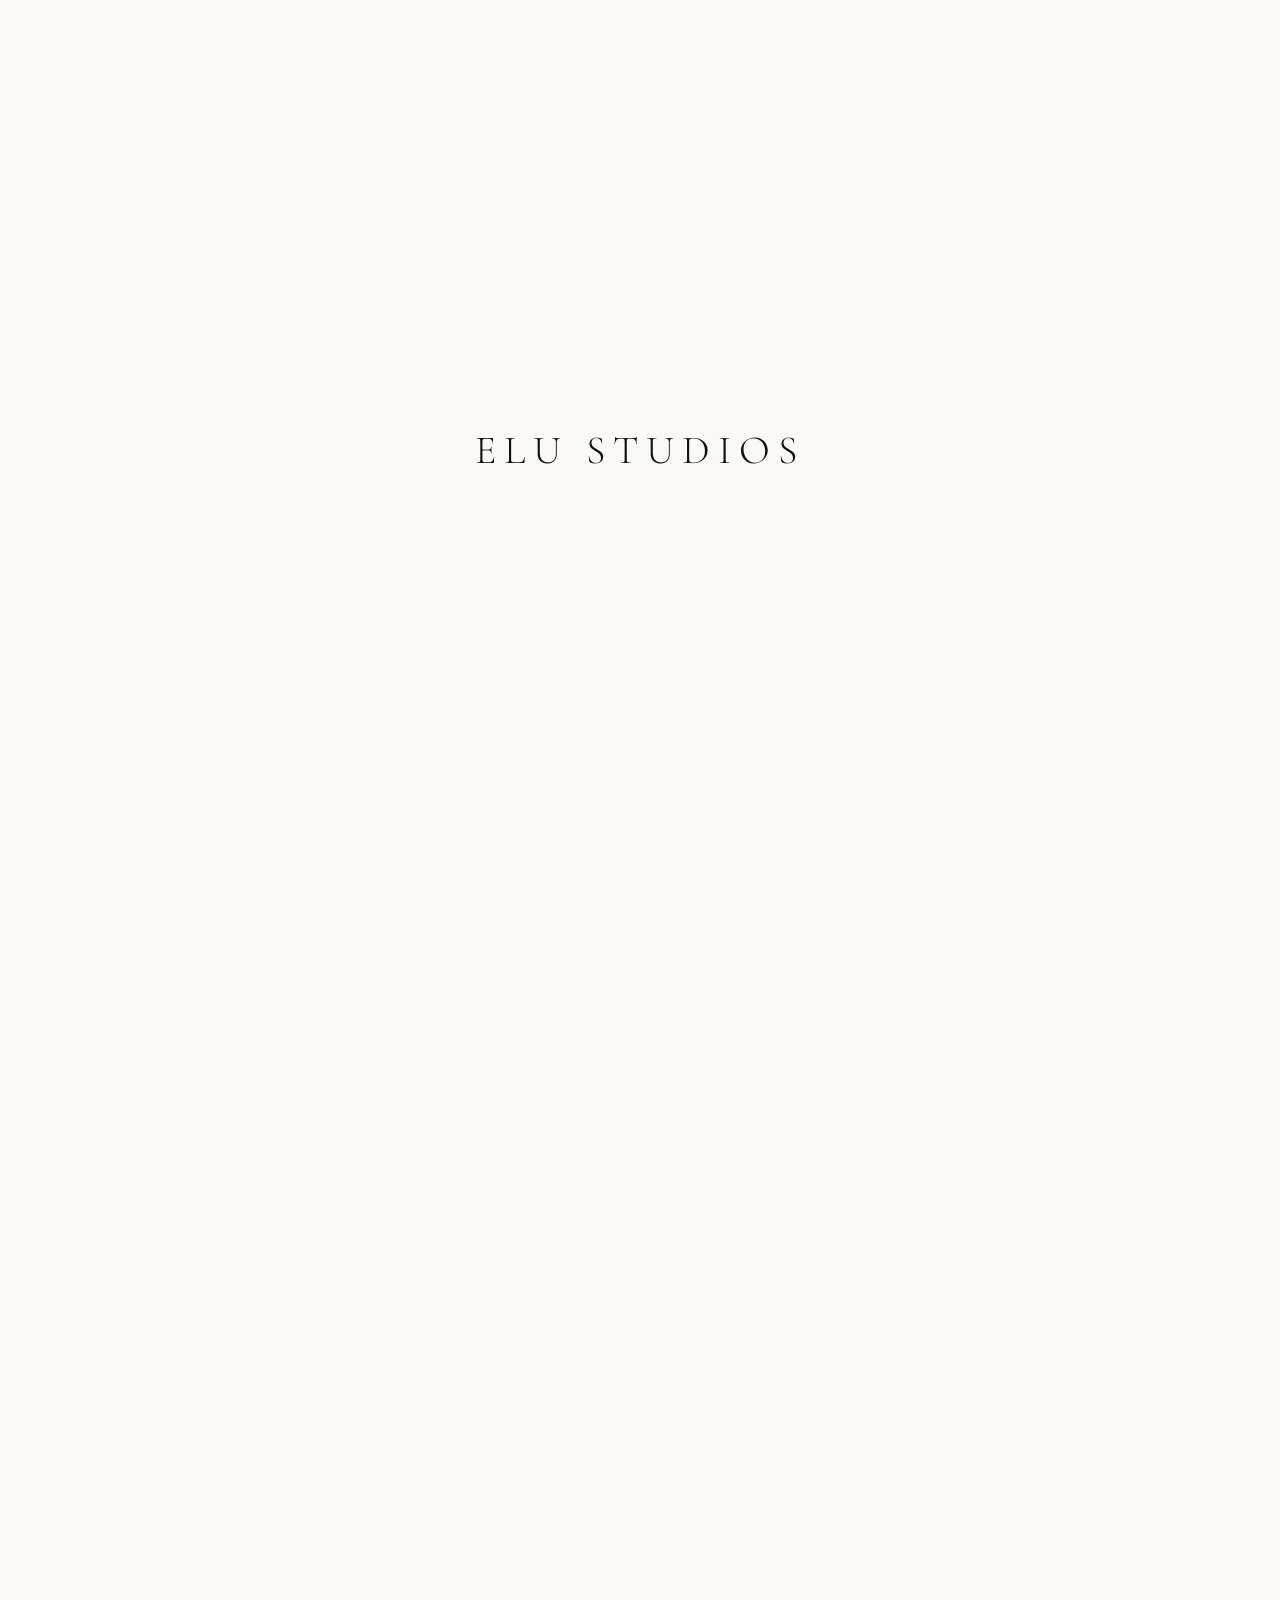
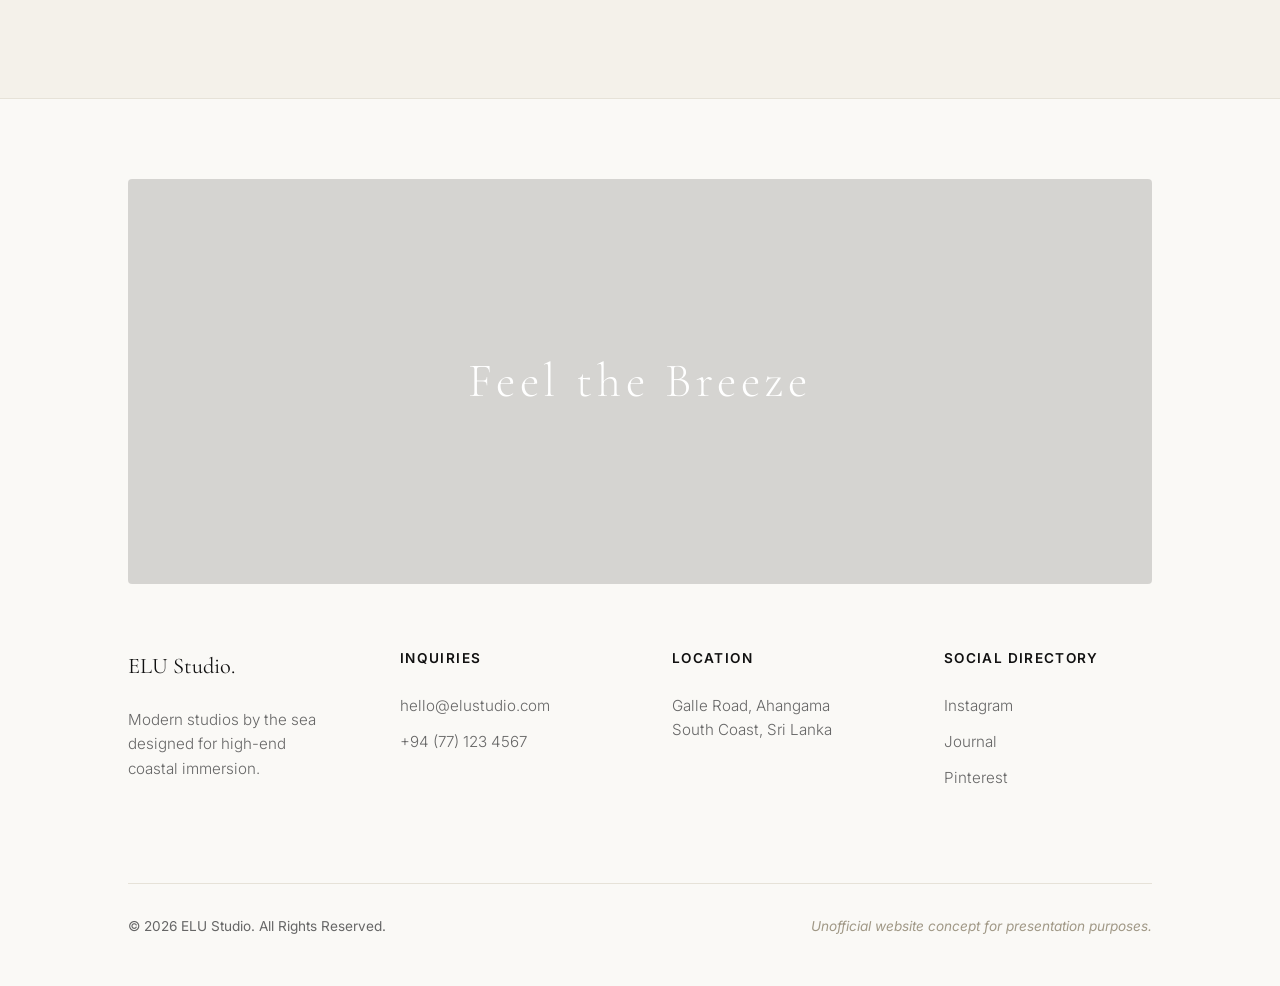
==== commit 88255041: "Update index.html" ====
--- a/index.html
+++ b/index.html
@@ -349,7 +349,7 @@
         .hero-title {
             font-family: var(--font-serif);
             font-size: 5.5rem;
-            font-weight: 300;
+            font-weight: 500;
             line-height: 1.1;
             margin-bottom: 2rem;
             animation: fadeInUp 1.4s cubic-bezier(0.16, 1, 0.3, 1) forwards;
@@ -937,6 +937,83 @@
             color: #FFFFFF;
             border-color: var(--text-main);
         }
+
+        /* --- HERO AND FOOTER MEDIA --- */
+        .hero-slide {
+            position: absolute;
+            top: 0;
+            left: 0;
+            width: 100%;
+            height: 100%;
+            object-fit: cover;
+            opacity: 0;
+            animation: heroFade 16s infinite ease-in-out;
+        }
+
+        .slide-1 {
+            animation-delay: 0s;
+        }
+
+        .slide-2 {
+            animation-delay: 8s;
+        }
+
+        @keyframes heroFade {
+            0% {
+                opacity: 1;
+            }
+
+            45% {
+                opacity: 1;
+            }
+
+            55% {
+                opacity: 0;
+            }
+
+            95% {
+                opacity: 0;
+            }
+
+            100% {
+                opacity: 1;
+            }
+        }
+
+        .footer-video-wrap {
+            position: relative;
+            width: 100%;
+            height: 45vh;
+            margin-bottom: 4rem;
+            overflow: hidden;
+            border-radius: 4px;
+        }
+
+        .footer-video {
+            width: 100%;
+            height: 100%;
+            object-fit: cover;
+        }
+
+        .footer-video-overlay {
+            position: absolute;
+            top: 0;
+            left: 0;
+            width: 100%;
+            height: 100%;
+            background: rgba(0, 0, 0, 0.15);
+            display: flex;
+            align-items: center;
+            justify-content: center;
+        }
+
+        .footer-video-overlay h3 {
+            color: #fff;
+            font-family: var(--font-serif);
+            font-size: 3rem;
+            font-weight: 300;
+            letter-spacing: 0.1em;
+        }
     </style>
 </head>
 
@@ -981,8 +1058,8 @@
     <!-- 1. Hero Section -->
     <section class="hero" id="home">
         <div class="hero-bg" id="hero-bg">
-            <video src="sea.mp4" autoplay loop muted playsinline
-                aria-label="ELU Studio Luxury Sea View Exterior Architecture"></video>
+            <img src="bg1.jpg" alt="ELU Studio Luxury Sea View Exterior Architecture" class="hero-slide slide-1">
+            <img src="bg2.jpg" alt="ELU Studio Luxury Sea View Exterior Architecture" class="hero-slide slide-2">
         </div>
         <div class="hero-overlay"></div>
         <div class="hero-content">
@@ -1322,6 +1399,12 @@
 
     <!-- 10. Footer Section -->
     <footer>
+        <div class="footer-video-wrap">
+            <video src="sea.mp4" autoplay loop muted playsinline class="footer-video"></video>
+            <div class="footer-video-overlay">
+                <h3>Feel the Breeze</h3>
+            </div>
+        </div>
         <div class="footer-grid">
             <div class="footer-col">
                 <h4
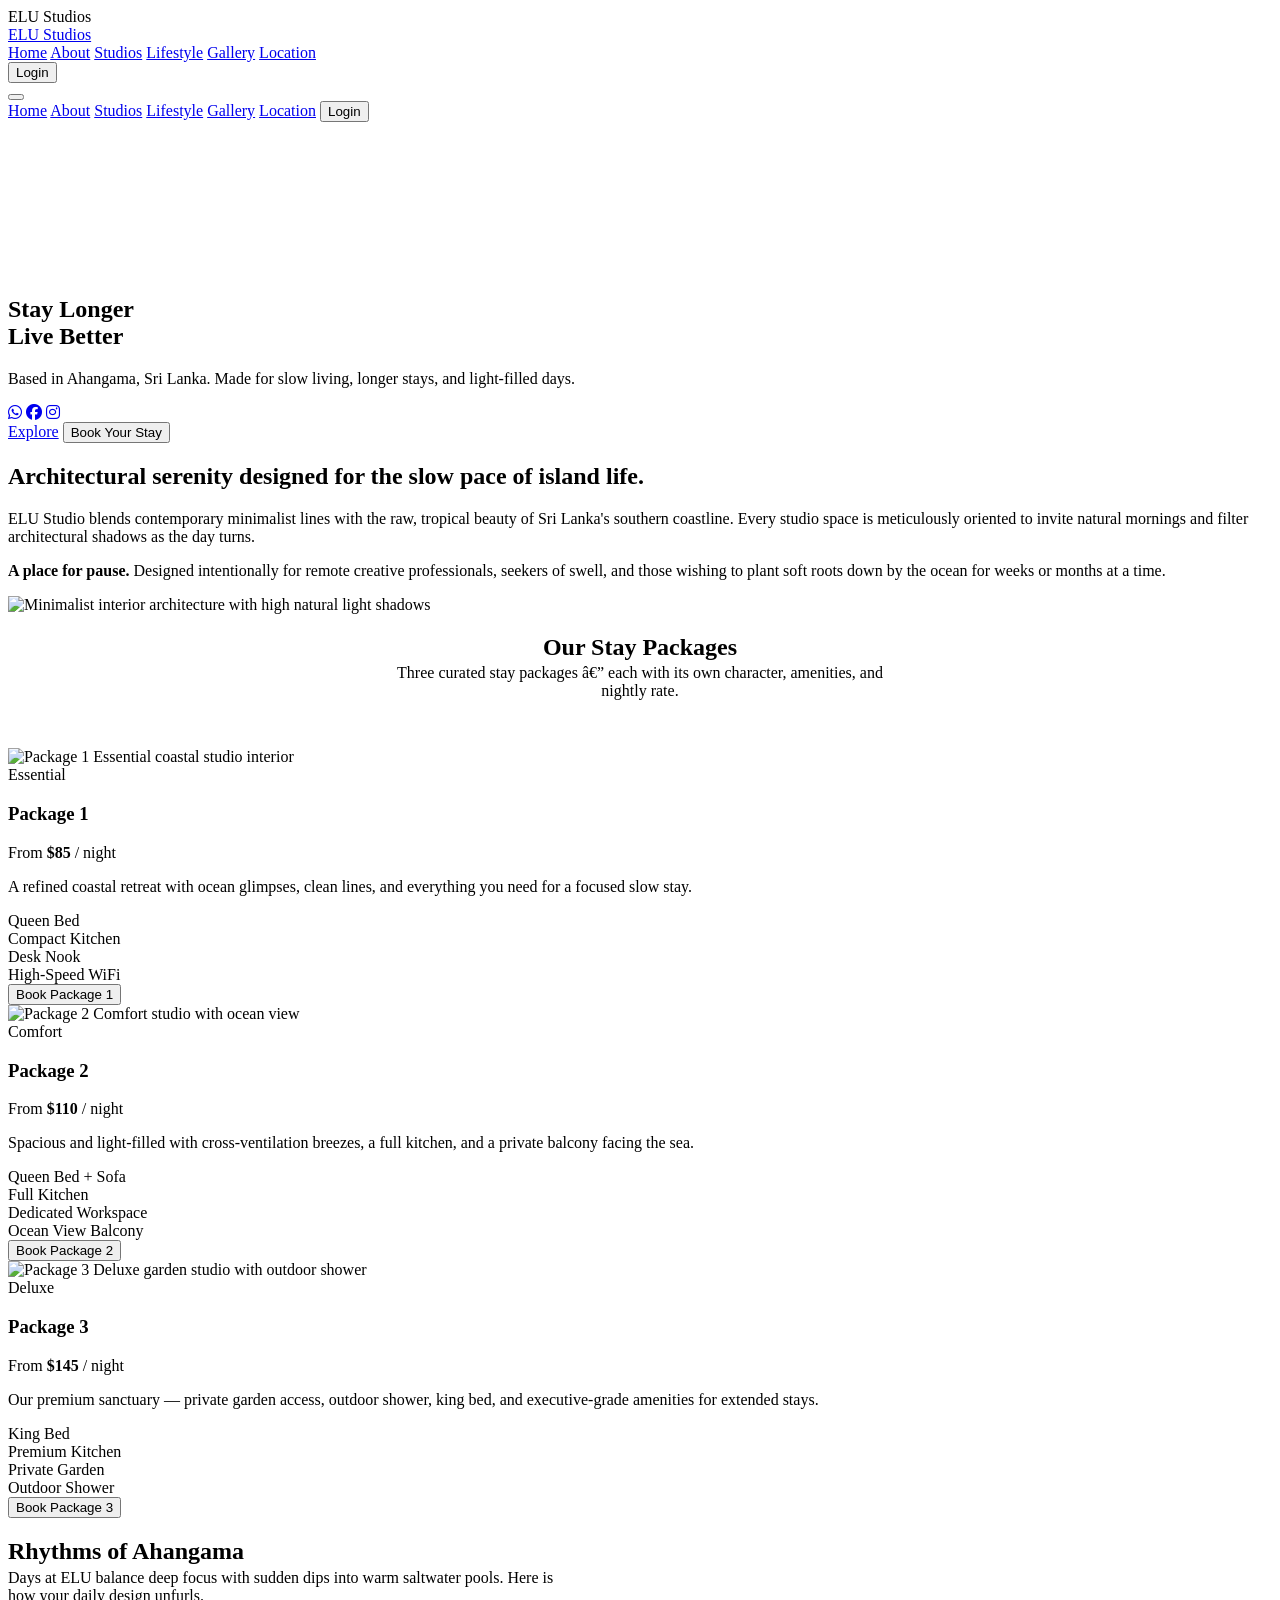
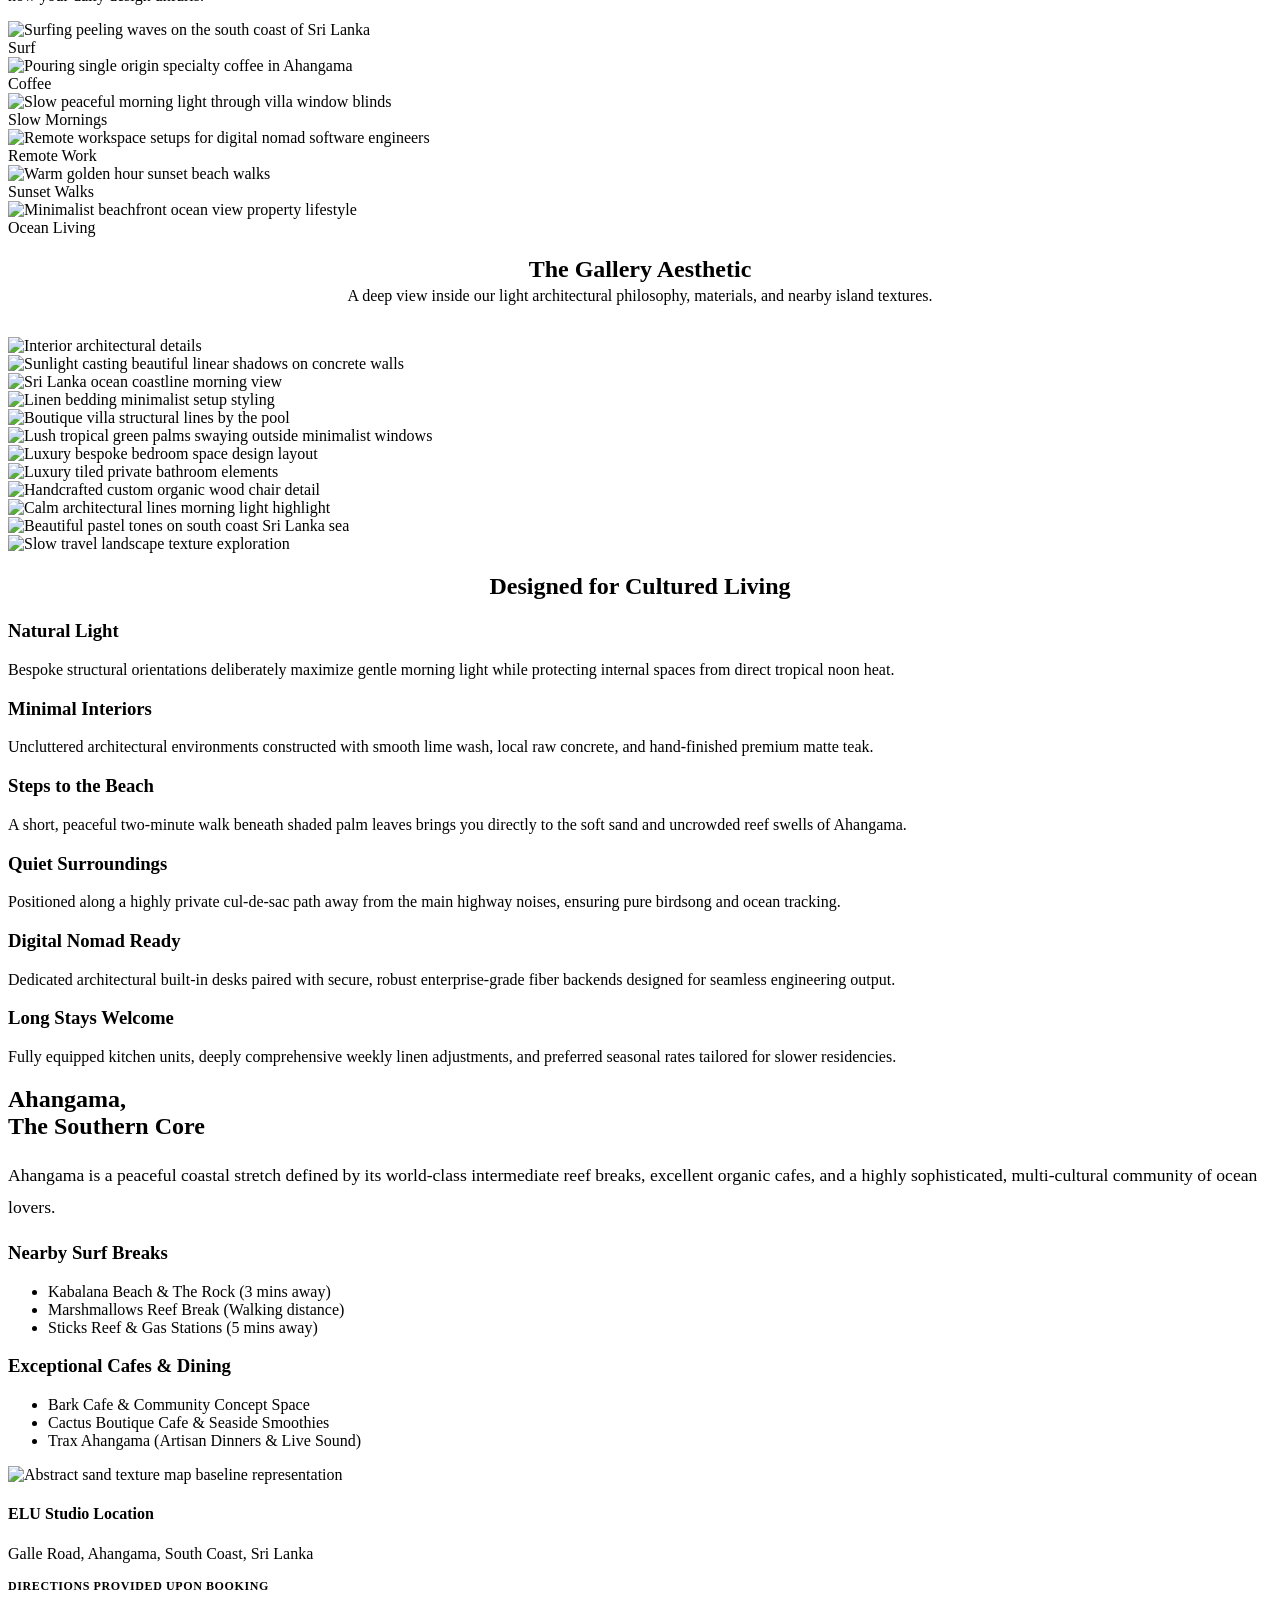
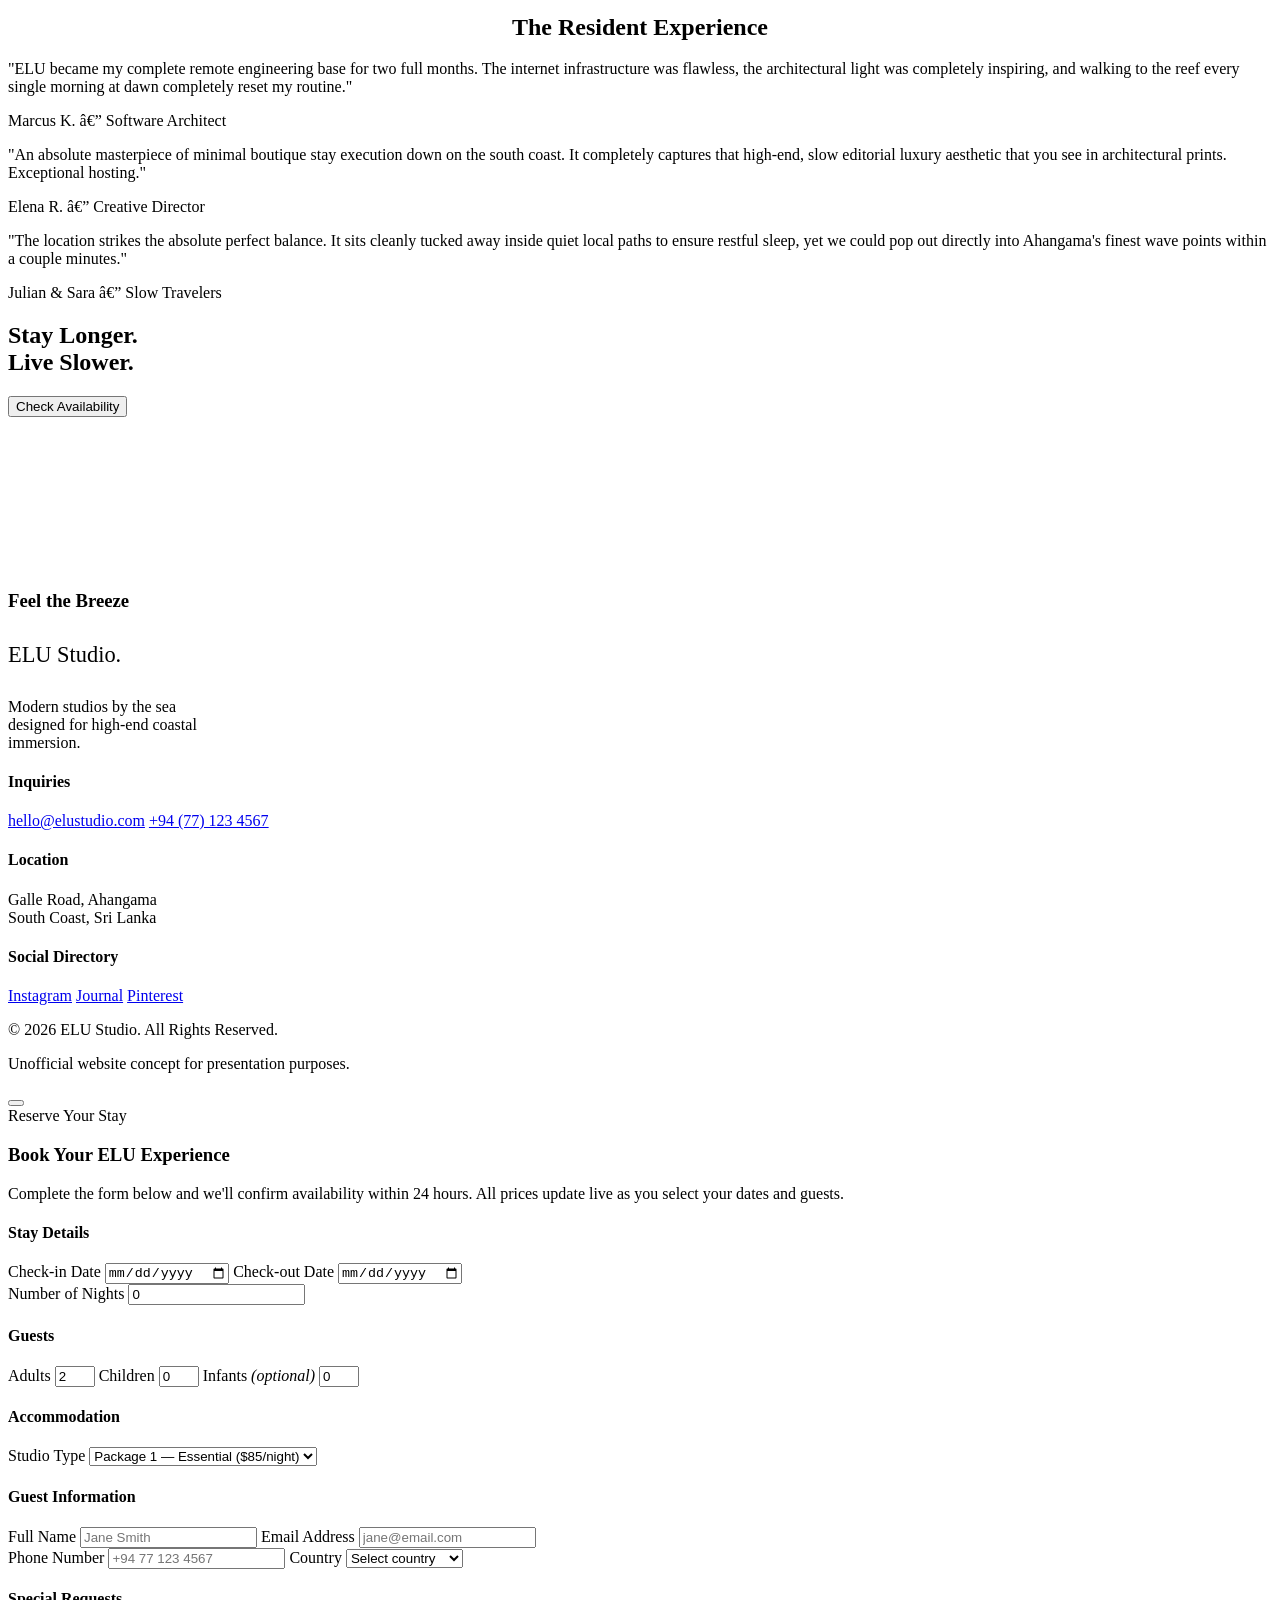
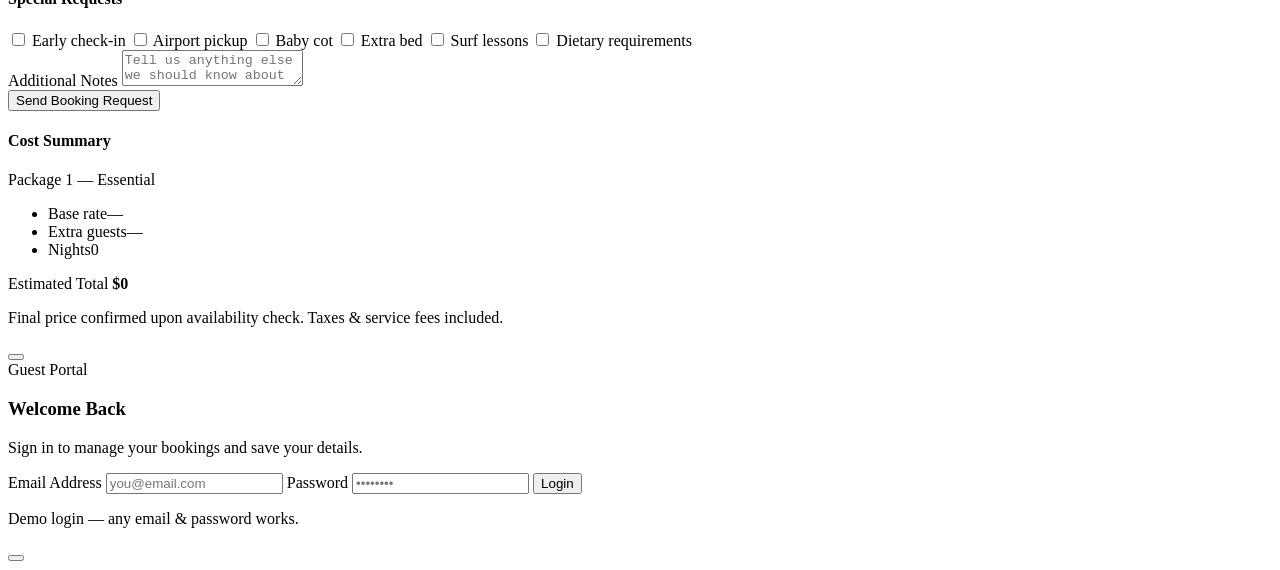
==== commit 26e7720a: "Update index.html" ====
--- a/index.html
+++ b/index.html
@@ -10,1011 +10,16 @@
     <link rel="preconnect" href="https://fonts.googleapis.com">
     <link rel="preconnect" href="https://fonts.gstatic.com" crossorigin>
     <link
-        href="https://fonts.googleapis.com/css2?family=Cormorant+Garamond:ital,wght@0,300;0,400;0,500;1,400&family=Inter:wght@300;400;500;600&display=swap"
+        href="https://fonts.googleapis.com/css2?family=Cormorant+Garamond:ital,wght@0,300;0,400;0,500;1,400&family=Inter:wght@300;400;500;600&family=Montserrat:wght@700;800&display=swap"
         rel="stylesheet">
+
+    <!-- FontAwesome Icons -->
+    <link rel="stylesheet" href="https://cdnjs.cloudflare.com/ajax/libs/font-awesome/6.4.0/css/all.min.css">
 
     <!-- Lucide Icons for Minimalistic iconography -->
     <script src="https://unpkg.com/lucide@latest"></script>
 
-    <style>
-        /* --- CSS VARIABLES & THEME CONFIGURATION --- */
-        :root {
-            --bg-primary: #FAF9F6;
-            /* Warm Off-White */
-            --bg-secondary: #F4F1EA;
-            /* Light Sand / Beige */
-            --text-main: #111111;
-            /* Deep Editorial Black */
-            --text-muted: #666666;
-            /* Soft Luxury Gray */
-            --border-color: #E6E2D8;
-            /* Natural Tone Border */
-            --font-serif: 'Cormorant Garamond', serif;
-            --font-sans: 'Inter', sans-serif;
-            --transition-smooth: all 0.6s cubic-bezier(0.16, 1, 0.3, 1);
-            --transition-micro: all 0.2s ease;
-        }
-
-        /* --- BASE RESET & GLOBAL STYLES --- */
-        * {
-            margin: 0;
-            padding: 0;
-            box-sizing: border-box;
-            -webkit-font-smoothing: antialiased;
-        }
-
-        html {
-            scroll-behavior: smooth;
-            background-color: var(--bg-primary);
-            color: var(--text-main);
-            font-family: var(--font-sans);
-            font-size: 16px;
-        }
-
-        body {
-            overflow-x: hidden;
-            line-height: 1.6;
-        }
-
-        a {
-            color: inherit;
-            text-decoration: none;
-            transition: var(--transition-micro);
-        }
-
-        button {
-            background: none;
-            border: none;
-            cursor: pointer;
-            font-family: inherit;
-        }
-
-        img,
-        video {
-            width: 100%;
-            height: 100%;
-            object-fit: cover;
-            display: block;
-            transition: var(--transition-smooth);
-        }
-
-        /* --- SCROLL PROGRESS BAR --- */
-        #scroll-progress {
-            position: fixed;
-            top: 0;
-            left: 0;
-            height: 3px;
-            background: var(--text-main);
-            z-index: 1001;
-            width: 0%;
-            transition: width 0.1s linear;
-        }
-
-        /* --- LOADING ANIMATION --- */
-        .loader {
-            position: fixed;
-            top: 0;
-            left: 0;
-            width: 100%;
-            height: 100%;
-            background: var(--bg-primary);
-            z-index: 9999;
-            display: flex;
-            justify-content: center;
-            align-items: center;
-            transition: opacity 0.8s ease, visibility 0.8s;
-        }
-
-        .loader.fade-out {
-            opacity: 0;
-            visibility: hidden;
-        }
-
-        .loader-title {
-            font-family: var(--font-serif);
-            font-size: 2.5rem;
-            font-weight: 300;
-            letter-spacing: 0.2em;
-            text-transform: uppercase;
-            animation: pulse 2s infinite ease-in-out;
-        }
-
-        @keyframes pulse {
-
-            0%,
-            100% {
-                opacity: 0.3;
-            }
-
-            50% {
-                opacity: 1;
-            }
-        }
-
-        /* --- REVEAL ON SCROLL FRAMEWORK --- */
-        .reveal {
-            opacity: 0;
-            transform: translateY(40px);
-            transition: opacity 1.2s cubic-bezier(0.16, 1, 0.3, 1), transform 1.2s cubic-bezier(0.16, 1, 0.3, 1);
-        }
-
-        .reveal.active {
-            opacity: 1;
-            transform: translateY(0);
-        }
-
-        /* --- UTILITY CLASSES --- */
-        .section-padding {
-            padding: 8rem 10% 8rem 10%;
-        }
-
-        @media(max-width: 768px) {
-            .section-padding {
-                padding: 5rem 6% 5rem 6%;
-            }
-        }
-
-        .editorial-title {
-            font-family: var(--font-serif);
-            font-size: 3.5rem;
-            font-weight: 300;
-            line-height: 1.2;
-            margin-bottom: 2rem;
-        }
-
-        @media(max-width: 768px) {
-            .editorial-title {
-                font-size: 2.5rem;
-            }
-        }
-
-        /* --- PREMIUM NAVIGATION --- */
-        .navbar {
-            position: fixed;
-            top: 0;
-            left: 0;
-            width: 100%;
-            padding: 2rem 10%;
-            display: flex;
-            justify-content: space-between;
-            align-items: center;
-            z-index: 1000;
-            transition: var(--transition-smooth);
-        }
-
-        .navbar.scrolled {
-            padding: 1.2rem 10%;
-            background: rgba(250, 249, 246, 0.85);
-            backdrop-filter: blur(20px);
-            border-bottom: 1px solid var(--border-color);
-        }
-
-        @media(max-width: 768px) {
-
-            .navbar,
-            .navbar.scrolled {
-                padding: 1.5rem 6%;
-            }
-        }
-
-        .nav-logo {
-            font-family: var(--font-serif);
-            font-size: 1.8rem;
-            font-weight: 800;
-            letter-spacing: 0.15em;
-            text-transform: uppercase;
-
-        }
-
-        .nav-links {
-            display: flex;
-            gap: 3rem;
-        }
-
-        .nav-links a {
-            font-size: 0.85rem;
-            letter-spacing: 0.1em;
-            text-transform: uppercase;
-            font-weight: 500;
-            position: relative;
-            padding: 0.5rem 0;
-        }
-
-        .nav-links a::after {
-            content: '';
-            position: absolute;
-            bottom: 0;
-            left: 0;
-            width: 0;
-            height: 1px;
-            background: var(--text-main);
-            transition: var(--transition-micro);
-        }
-
-        .nav-links a:hover::after,
-        .nav-links a.active::after {
-            width: 100%;
-        }
-
-        @media(max-width: 1024px) {
-            .nav-links {
-                display: none;
-            }
-        }
-
-        /* Mobile Menu Triggers */
-        .menu-btn {
-            display: none;
-            flex-direction: column;
-            gap: 6px;
-            z-index: 1002;
-        }
-
-        .menu-btn span {
-            width: 24px;
-            height: 1px;
-            background: var(--text-main);
-            transition: var(--transition-micro);
-        }
-
-        @media(max-width: 1024px) {
-            .menu-btn {
-                display: flex;
-            }
-        }
-
-        .menu-btn.open span:nth-child(1) {
-            transform: rotate(45deg) translate(5px, 5px);
-        }
-
-        .menu-btn.open span:nth-child(2) {
-            opacity: 0;
-        }
-
-        .menu-btn.open span:nth-child(3) {
-            transform: rotate(-45deg) translate(5px, -5px);
-        }
-
-        .mobile-overlay {
-            position: fixed;
-            top: 0;
-            left: 0;
-            width: 100%;
-            height: 100vh;
-            background: var(--bg-primary);
-            z-index: 999;
-            display: flex;
-            flex-direction: column;
-            justify-content: center;
-            align-items: center;
-            gap: 2.5rem;
-            opacity: 0;
-            visibility: hidden;
-            transition: var(--transition-smooth);
-        }
-
-        .mobile-overlay.open {
-            opacity: 1;
-            visibility: visible;
-        }
-
-        .mobile-overlay a {
-            font-family: var(--font-serif);
-            font-size: 2.5rem;
-            font-weight: 300;
-        }
-
-        /* --- HERO SECTION --- */
-        .hero {
-            height: 100vh;
-            width: 100%;
-            position: relative;
-            display: flex;
-            align-items: center;
-            padding: 0 10%;
-            overflow: hidden;
-        }
-
-        @media(max-width: 768px) {
-            .hero {
-                padding: 0 6%;
-            }
-        }
-
-        .hero-bg {
-            position: absolute;
-            top: 0;
-            left: 0;
-            width: 100%;
-            height: 100%;
-            z-index: -2;
-            transform: scale(1.05);
-        }
-
-        .hero-overlay {
-            position: absolute;
-            top: 0;
-            left: 0;
-            width: 100%;
-            height: 100%;
-            background: linear-gradient(to bottom, rgba(0, 0, 0, 0.15) 0%, rgba(0, 0, 0, 0.3) 100%);
-            z-index: -1;
-        }
-
-        .hero-content {
-            max-width: 55rem;
-            color: #FFFFFF;
-        }
-
-        .hero-title {
-            font-family: var(--font-serif);
-            font-size: 5.5rem;
-            font-weight: 500;
-            line-height: 1.1;
-            margin-bottom: 2rem;
-            animation: fadeInUp 1.4s cubic-bezier(0.16, 1, 0.3, 1) forwards;
-        }
-
-        @media(max-width: 768px) {
-            .hero-title {
-                font-size: 3.2rem;
-            }
-        }
-
-        .hero-sub {
-            font-size: 1.1rem;
-            font-weight: 300;
-            letter-spacing: 0.03em;
-            line-height: 1.8;
-            margin-bottom: 3.5rem;
-            max-width: 32rem;
-            opacity: 0.9;
-            animation: fadeInUp 1.6s cubic-bezier(0.16, 1, 0.3, 1) forwards;
-        }
-
-        .btn-group {
-            display: flex;
-            gap: 1.5rem;
-            animation: fadeInUp 1.8s cubic-bezier(0.16, 1, 0.3, 1) forwards;
-        }
-
-        @media(max-width: 480px) {
-            .btn-group {
-                flex-direction: column;
-                gap: 1rem;
-            }
-        }
-
-        .btn {
-            padding: 1.2rem 2.5rem;
-            font-size: 0.85rem;
-            letter-spacing: 0.15em;
-            text-transform: uppercase;
-            font-weight: 500;
-            border-radius: 0;
-            transition: var(--transition-smooth);
-            display: inline-block;
-            text-align: center;
-        }
-
-        .btn-primary {
-            background: #FFFFFF;
-            color: var(--text-main);
-        }
-
-        .btn-primary:hover {
-            background: var(--text-main);
-            color: #FFFFFF;
-            transform: translateY(-2px);
-        }
-
-        .btn-secondary {
-            border: 1px solid rgba(255, 255, 255, 0.4);
-            color: #FFFFFF;
-            backdrop-filter: blur(10px);
-        }
-
-        .btn-secondary:hover {
-            border-color: #FFFFFF;
-            background: rgba(255, 255, 255, 0.1);
-            transform: translateY(-2px);
-        }
-
-        @keyframes fadeInUp {
-            from {
-                opacity: 0;
-                transform: translateY(30px);
-            }
-
-            to {
-                opacity: 1;
-                transform: translateY(0);
-            }
-        }
-
-        /* --- ABOUT SECTION --- */
-        .about-grid {
-            display: grid;
-            grid-template-columns: 1.2fr 0.8fr;
-            gap: 6rem;
-            align-items: center;
-        }
-
-        @media(max-width: 1024px) {
-            .about-grid {
-                grid-template-columns: 1fr;
-                gap: 4rem;
-            }
-        }
-
-        .about-text p {
-            font-size: 1.15rem;
-            color: var(--text-muted);
-            line-height: 1.8;
-            margin-bottom: 2rem;
-            font-weight: 300;
-        }
-
-        .about-text p strong {
-            color: var(--text-main);
-            font-weight: 500;
-        }
-
-        .about-img-wrapper {
-            height: 35rem;
-            overflow: hidden;
-            position: relative;
-        }
-
-        .about-img-wrapper:hover img {
-            transform: scale(1.03);
-        }
-
-        /* --- STUDIOS SECTION --- */
-        .studios {
-            background-color: var(--bg-secondary);
-        }
-
-        .studio-grid {
-            display: grid;
-            grid-template-columns: repeat(3, 1fr);
-            gap: 2.5rem;
-            margin-top: 4rem;
-        }
-
-        @media(max-width: 1024px) {
-            .studio-grid {
-                grid-template-columns: 1fr;
-                gap: 4rem;
-            }
-        }
-
-        .studio-card {
-            background: var(--bg-primary);
-            border: 1px solid var(--border-color);
-            transition: var(--transition-smooth);
-        }
-
-        .studio-card:hover {
-            transform: translateY(-10px);
-            box-shadow: 0 30px 60px rgba(0, 0, 0, 0.03);
-        }
-
-        .studio-img {
-            height: 26rem;
-            overflow: hidden;
-        }
-
-        .studio-card:hover .studio-img img {
-            transform: scale(1.05);
-        }
-
-        .studio-info {
-            padding: 2.5rem;
-        }
-
-        .studio-name {
-            font-family: var(--font-serif);
-            font-size: 2rem;
-            font-weight: 400;
-            margin-bottom: 1rem;
-        }
-
-        .studio-desc {
-            font-size: 0.95rem;
-            color: var(--text-muted);
-            margin-bottom: 2rem;
-            font-weight: 300;
-        }
-
-        .studio-amenities {
-            display: grid;
-            grid-template-columns: 1fr 1fr;
-            gap: 1rem;
-            border-top: 1px solid var(--border-color);
-            padding-top: 1.5rem;
-        }
-
-        .amenity {
-            display: flex;
-            align-items: center;
-            gap: 0.75rem;
-            font-size: 0.85rem;
-            color: var(--text-muted);
-        }
-
-        .amenity i {
-            width: 16px;
-            color: var(--text-main);
-        }
-
-        /* --- LIFESTYLE SECTION --- */
-        .lifestyle-grid {
-            display: grid;
-            grid-template-columns: repeat(6, 1fr);
-            gap: 1.5rem;
-            margin-top: 4rem;
-        }
-
-        @media(max-width: 1024px) {
-            .lifestyle-grid {
-                grid-template-columns: repeat(3, 1fr);
-            }
-        }
-
-        @media(max-width: 640px) {
-            .lifestyle-grid {
-                grid-template-columns: repeat(2, 1fr);
-            }
-        }
-
-        .lifestyle-item {
-            position: relative;
-            height: 22rem;
-            overflow: hidden;
-        }
-
-        .lifestyle-item img {
-            filter: grayscale(15%);
-        }
-
-        .lifestyle-item:hover img {
-            transform: scale(1.06);
-            filter: grayscale(0%);
-        }
-
-        .lifestyle-label {
-            position: absolute;
-            bottom: 1.5rem;
-            left: 1.5rem;
-            color: #FFFFFF;
-            font-size: 0.9rem;
-            letter-spacing: 0.15em;
-            text-transform: uppercase;
-            font-weight: 500;
-            text-shadow: 0 2px 4px rgba(0, 0, 0, 0.2);
-        }
-
-        /* --- GALLERY SECTION --- */
-        .gallery {
-            background: var(--bg-secondary);
-        }
-
-        .gallery-masonry {
-            columns: 4 22rem;
-            column-gap: 1.5rem;
-            margin-top: 4rem;
-        }
-
-        .gallery-thumb {
-            break-inside: avoid;
-            margin-bottom: 1.5rem;
-            overflow: hidden;
-            background: var(--bg-primary);
-            cursor: pointer;
-        }
-
-        .gallery-thumb:hover img {
-            transform: scale(1.04);
-        }
-
-        /* --- WHY STAY HERE --- */
-        .why-grid {
-            display: grid;
-            grid-template-columns: repeat(3, 1fr);
-            gap: 3rem;
-            margin-top: 4rem;
-        }
-
-        @media(max-width: 1024px) {
-            .why-grid {
-                grid-template-columns: repeat(2, 1fr);
-            }
-        }
-
-        @media(max-width: 640px) {
-            .why-grid {
-                grid-template-columns: 1fr;
-            }
-        }
-
-        .why-card {
-            padding: 2.5rem;
-            border-bottom: 1px solid var(--border-color);
-            transition: var(--transition-smooth);
-        }
-
-        .why-card:hover {
-            border-bottom-color: var(--text-main);
-        }
-
-        .why-icon {
-            margin-bottom: 1.5rem;
-        }
-
-        .why-card h3 {
-            font-family: var(--font-serif);
-            font-size: 1.6rem;
-            font-weight: 400;
-            margin-bottom: 0.75rem;
-        }
-
-        .why-card p {
-            font-size: 0.95rem;
-            color: var(--text-muted);
-            font-weight: 300;
-        }
-
-        /* --- LOCATION SECTION --- */
-        .location {
-            background: var(--bg-secondary);
-        }
-
-        .location-grid {
-            display: grid;
-            grid-template-columns: 0.9fr 1.1fr;
-            gap: 6rem;
-            align-items: center;
-        }
-
-        @media(max-width: 1024px) {
-            .location-grid {
-                grid-template-columns: 1fr;
-                gap: 4rem;
-            }
-        }
-
-        .location-details h3 {
-            font-family: var(--font-serif);
-            font-size: 1.8rem;
-            font-weight: 400;
-            margin-top: 2rem;
-            margin-bottom: 1rem;
-            border-bottom: 1px solid var(--border-color);
-            padding-bottom: 0.5rem;
-        }
-
-        .location-details ul {
-            list-style: none;
-        }
-
-        .location-details li {
-            font-size: 1rem;
-            color: var(--text-muted);
-            margin-bottom: 0.5rem;
-            font-weight: 300;
-            display: flex;
-            align-items: center;
-            gap: 0.5rem;
-        }
-
-        .location-details li::before {
-            content: '—';
-            color: var(--text-main);
-        }
-
-        .map-placeholder {
-            height: 32rem;
-            background: #EAE7DF;
-            border: 1px solid var(--border-color);
-            position: relative;
-            display: flex;
-            justify-content: center;
-            align-items: center;
-            overflow: hidden;
-        }
-
-        .map-bg {
-            position: absolute;
-            width: 100%;
-            height: 100%;
-            opacity: 0.4;
-            filter: grayscale(100%);
-        }
-
-        .map-box {
-            position: relative;
-            background: #FFFFFF;
-            padding: 2rem;
-            max-width: 22rem;
-            text-align: center;
-            box-shadow: 0 20px 4px rgba(0, 0, 0, 0.01);
-            z-index: 2;
-        }
-
-        .map-box h4 {
-            font-family: var(--font-serif);
-            font-size: 1.5rem;
-            margin-bottom: 0.5rem;
-        }
-
-        .map-box p {
-            font-size: 0.85rem;
-            color: var(--text-muted);
-        }
-
-        /* --- TESTIMONIALS --- */
-        .testimonial-grid {
-            display: grid;
-            grid-template-columns: repeat(3, 1fr);
-            gap: 2.5rem;
-            margin-top: 4rem;
-        }
-
-        @media(max-width: 1024px) {
-            .testimonial-grid {
-                grid-template-columns: 1fr;
-                gap: 3rem;
-            }
-        }
-
-        .testimonial-card {
-            padding: 3rem 2rem;
-            position: relative;
-        }
-
-        .testimonial-quote {
-            font-family: var(--font-serif);
-            font-size: 1.6rem;
-            font-style: italic;
-            line-height: 1.5;
-            margin-bottom: 2rem;
-            font-weight: 300;
-        }
-
-        .testimonial-author {
-            font-size: 0.85rem;
-            letter-spacing: 0.1em;
-            text-transform: uppercase;
-            font-weight: 600;
-            color: var(--text-main);
-        }
-
-        .testimonial-stars {
-            display: flex;
-            gap: 0.25rem;
-            margin-bottom: 1rem;
-            color: #C5A880;
-        }
-
-        /* --- CTA SECTION --- */
-        .cta {
-            background: var(--bg-secondary);
-            text-align: center;
-            padding: 10rem 10%;
-        }
-
-        .cta-title {
-            font-family: var(--font-serif);
-            font-size: 5rem;
-            font-weight: 300;
-            line-height: 1.1;
-            margin-bottom: 3.5rem;
-        }
-
-        @media(max-width: 768px) {
-            .cta-title {
-                font-size: 3rem;
-            }
-        }
-
-        .btn-dark {
-            background: var(--text-main);
-            color: #FFFFFF;
-            border: 1px solid var(--text-main);
-        }
-
-        .btn-dark:hover {
-            background: transparent;
-            color: var(--text-main);
-            transform: translateY(-2px);
-        }
-
-        /* --- FOOTER --- */
-        footer {
-            background: var(--bg-primary);
-            padding: 5rem 10% 3rem 10%;
-            border-top: 1px solid var(--border-color);
-        }
-
-        @media(max-width: 768px) {
-            footer {
-                padding: 4rem 6% 2rem 6%;
-            }
-        }
-
-        .footer-grid {
-            display: grid;
-            grid-template-columns: repeat(4, 1fr);
-            gap: 4rem;
-            margin-bottom: 5rem;
-        }
-
-        @media(max-width: 1024px) {
-            .footer-grid {
-                grid-template-columns: repeat(2, 1fr);
-                gap: 3rem;
-            }
-        }
-
-        @media(max-width: 640px) {
-            .footer-grid {
-                grid-template-columns: 1fr;
-                gap: 2.5rem;
-            }
-        }
-
-        .footer-col h4 {
-            font-size: 0.85rem;
-            letter-spacing: 0.1em;
-            text-transform: uppercase;
-            margin-bottom: 1.5rem;
-            font-weight: 600;
-        }
-
-        .footer-col p,
-        .footer-col a {
-            font-size: 0.95rem;
-            color: var(--text-muted);
-            margin-bottom: 0.75rem;
-            display: block;
-            font-weight: 300;
-        }
-
-        .footer-col a:hover {
-            color: var(--text-main);
-        }
-
-        .footer-bottom {
-            border-top: 1px solid var(--border-color);
-            padding-top: 2rem;
-            display: flex;
-            justify-content: space-between;
-            align-items: center;
-            font-size: 0.85rem;
-            color: var(--text-muted);
-        }
-
-        @media(max-width: 768px) {
-            .footer-bottom {
-                flex-direction: column;
-                gap: 1rem;
-                text-align: center;
-            }
-        }
-
-        .concept-note {
-            font-style: italic;
-            color: #A09886;
-            font-weight: 400;
-        }
-
-        /* --- BACK TO TOP --- */
-        .back-to-top {
-            position: fixed;
-            bottom: 2.5rem;
-            right: 2.5rem;
-            background: #FFFFFF;
-            border: 1px solid var(--border-color);
-            width: 45px;
-            height: 45px;
-            display: flex;
-            justify-content: center;
-            align-items: center;
-            z-index: 99;
-            opacity: 0;
-            visibility: hidden;
-            transition: var(--transition-smooth);
-        }
-
-        .back-to-top.visible {
-            opacity: 1;
-            visibility: visible;
-        }
-
-        .back-to-top:hover {
-            background: var(--text-main);
-            color: #FFFFFF;
-            border-color: var(--text-main);
-        }
-
-        /* --- HERO AND FOOTER MEDIA --- */
-        .hero-slide {
-            position: absolute;
-            top: 0;
-            left: 0;
-            width: 100%;
-            height: 100%;
-            object-fit: cover;
-            opacity: 0;
-            animation: heroFade 16s infinite ease-in-out;
-        }
-
-        .slide-1 {
-            animation-delay: 0s;
-        }
-
-        .slide-2 {
-            animation-delay: 8s;
-        }
-
-        @keyframes heroFade {
-            0% {
-                opacity: 1;
-            }
-
-            45% {
-                opacity: 1;
-            }
-
-            55% {
-                opacity: 0;
-            }
-
-            95% {
-                opacity: 0;
-            }
-
-            100% {
-                opacity: 1;
-            }
-        }
-
-        .footer-video-wrap {
-            position: relative;
-            width: 100%;
-            height: 45vh;
-            margin-bottom: 4rem;
-            overflow: hidden;
-            border-radius: 4px;
-        }
-
-        .footer-video {
-            width: 100%;
-            height: 100%;
-            object-fit: cover;
-        }
-
-        .footer-video-overlay {
-            position: absolute;
-            top: 0;
-            left: 0;
-            width: 100%;
-            height: 100%;
-            background: rgba(0, 0, 0, 0.15);
-            display: flex;
-            align-items: center;
-            justify-content: center;
-        }
-
-        .footer-video-overlay h3 {
-            color: #fff;
-            font-family: var(--font-serif);
-            font-size: 3rem;
-            font-weight: 300;
-            letter-spacing: 0.1em;
-        }
-    </style>
+    <link rel="stylesheet" href="styles.css">
 </head>
 
 <body>
@@ -1038,6 +43,9 @@
             <a href="#gallery">Gallery</a>
             <a href="#location">Location</a>
         </div>
+        <div class="nav-actions">
+            <button type="button" class="btn-nav-auth" id="auth-btn">Login</button>
+        </div>
         <button class="menu-btn" id="menu-btn" aria-label="Toggle Menu">
             <span></span>
             <span></span>
@@ -1053,22 +61,30 @@
         <a href="#lifestyle" class="mobile-link">Lifestyle</a>
         <a href="#gallery" class="mobile-link">Gallery</a>
         <a href="#location" class="mobile-link">Location</a>
+        <button type="button" class="mobile-auth-btn" id="mobile-auth-btn">Login</button>
     </div>
 
     <!-- 1. Hero Section -->
     <section class="hero" id="home">
         <div class="hero-bg" id="hero-bg">
-            <img src="bg1.jpg" alt="ELU Studio Luxury Sea View Exterior Architecture" class="hero-slide slide-1">
-            <img src="bg2.jpg" alt="ELU Studio Luxury Sea View Exterior Architecture" class="hero-slide slide-2">
+            <video class="hero-video" autoplay muted loop playsinline>
+                <source src="bg.mp4" type="video/mp4">
+                Your browser does not support the video tag.
+            </video>
         </div>
         <div class="hero-overlay"></div>
         <div class="hero-content">
-            <h1 class="hero-title">Stay by the Sea<br>Live Slowly.</h1>
+            <h1 class="hero-title">Stay Longer<br> Live Better</h1>
             <p class="hero-sub">Based in Ahangama, Sri Lanka. Made for slow living, longer stays, and light-filled days.
             </p>
+            <div class="hero-social">
+                <a href="#" class="social-link" aria-label="WhatsApp"><i class="fa-brands fa-whatsapp"></i></a>
+                <a href="#" class="social-link" aria-label="Facebook"><i class="fa-brands fa-facebook"></i></a>
+                <a href="#" class="social-link" aria-label="Instagram"><i class="fa-brands fa-instagram"></i></a>
+            </div>
             <div class="btn-group">
                 <a href="#about" class="btn btn-primary">Explore</a>
-                <a href="#cta" class="btn btn-secondary">Book Your Stay</a>
+                <button type="button" class="btn btn-secondary booking-open">Book Your Stay</button>
             </div>
         </div>
     </section>
@@ -1094,68 +110,79 @@
     <!-- 3. Studios Section -->
     <section class="section-padding studios" id="studios">
         <div class="reveal">
-            <h2 class="editorial-title" style="text-align: center;">Our Sanctuary Spaces</h2>
+            <h2 class="editorial-title" style="text-align: center;">Our Stay Packages</h2>
             <p
                 style="text-align: center; color: var(--text-muted); max-width: 32rem; margin: -1rem auto 3rem auto; font-weight: 300;">
-                Three uniquely structured layouts offering refined luxury, bespoke natural wood finishings, and deep
-                coastal quiet.</p>
+                Three curated stay packages â€” each with its own character, amenities, and nightly rate.</p>
         </div>
 
         <div class="studio-grid">
-            <!-- Studio One -->
+            <!-- Package 1 -->
             <div class="studio-card reveal">
                 <div class="studio-img">
                     <img src="https://images.unsplash.com/photo-1566073771259-6a8506099945?q=80&w=1000"
-                        alt="Studio One Premium Ocean View Interior Layout">
+                        alt="Package 1 Essential coastal studio interior">
                 </div>
                 <div class="studio-info">
-                    <h3 class="studio-name">Studio One</h3>
-                    <p class="studio-desc">Elevated ocean views featuring clean floor-to-ceiling panoramic glass panels
-                        and custom teak appointments.</p>
+                    <span class="studio-badge">Essential</span>
+                    <h3 class="studio-name">Package 1</h3>
+                    <p class="studio-price">From <strong>$85</strong> <span>/ night</span></p>
+                    <p class="studio-desc">A refined coastal retreat with ocean glimpses, clean lines, and everything
+                        you need for a focused slow stay.</p>
                     <div class="studio-amenities">
                         <div class="amenity"><i data-lucide="bed"></i> Queen Bed</div>
-                        <div class="amenity"><i data-lucide="chef-hat"></i> Fitted Kitchen</div>
-                        <div class="amenity"><i data-lucide="laptop"></i> Workspace</div>
+                        <div class="amenity"><i data-lucide="chef-hat"></i> Compact Kitchen</div>
+                        <div class="amenity"><i data-lucide="laptop"></i> Desk Nook</div>
                         <div class="amenity"><i data-lucide="wifi"></i> High-Speed WiFi</div>
                     </div>
-                </div>
-            </div>
-
-            <!-- Studio Two -->
+                    <button type="button" class="btn btn-booking booking-open" data-package="Package 1">Book Package
+                        1</button>
+                </div>
+            </div>
+
+            <!-- Package 2 -->
             <div class="studio-card reveal">
                 <div class="studio-img">
                     <img src="https://images.unsplash.com/photo-1520250497591-112f2f40a3f4?q=80&w=1000"
-                        alt="Studio Two Airy Architectural Minimalist Living Unit">
+                        alt="Package 2 Comfort studio with ocean view">
                 </div>
                 <div class="studio-info">
-                    <h3 class="studio-name">Studio Two</h3>
-                    <p class="studio-desc">A spacious, light-drenched layout emphasizing expansive cross-ventilation
-                        breezes and a minimalist concrete aesthetic.</p>
+                    <span class="studio-badge">Comfort</span>
+                    <h3 class="studio-name">Package 2</h3>
+                    <p class="studio-price">From <strong>$110</strong> <span>/ night</span></p>
+                    <p class="studio-desc">Spacious and light-filled with cross-ventilation breezes, a full kitchen, and
+                        a private balcony facing the sea.</p>
                     <div class="studio-amenities">
-                        <div class="amenity"><i data-lucide="bed"></i> Queen Bed</div>
-                        <div class="amenity"><i data-lucide="chef-hat"></i> Fitted Kitchen</div>
-                        <div class="amenity"><i data-lucide="laptop"></i> Workspace</div>
-                        <div class="amenity"><i data-lucide="wifi"></i> High-Speed WiFi</div>
-                    </div>
-                </div>
-            </div>
-
-            <!-- Garden Studio -->
+                        <div class="amenity"><i data-lucide="bed"></i> Queen Bed + Sofa</div>
+                        <div class="amenity"><i data-lucide="chef-hat"></i> Full Kitchen</div>
+                        <div class="amenity"><i data-lucide="laptop"></i> Dedicated Workspace</div>
+                        <div class="amenity"><i data-lucide="sunrise"></i> Ocean View Balcony</div>
+                    </div>
+                    <button type="button" class="btn btn-booking booking-open" data-package="Package 2">Book Package
+                        2</button>
+                </div>
+            </div>
+
+            <!-- Package 3 -->
             <div class="studio-card reveal">
                 <div class="studio-img">
                     <img src="https://images.unsplash.com/photo-1540555700478-4be289fbecef?q=80&w=1000"
-                        alt="Garden Studio with private courtyard access">
+                        alt="Package 3 Deluxe garden studio with outdoor shower">
                 </div>
                 <div class="studio-info">
-                    <h3 class="studio-name">Garden Studio</h3>
-                    <p class="studio-desc">Nestled within our lower biological stone courtyard, offering private access
-                        to outdoor open-air bathing spaces.</p>
+                    <span class="studio-badge">Deluxe</span>
+                    <h3 class="studio-name">Package 3</h3>
+                    <p class="studio-price">From <strong>$145</strong> <span>/ night</span></p>
+                    <p class="studio-desc">Our premium sanctuary — private garden access, outdoor shower, king bed, and
+                        executive-grade amenities for extended stays.</p>
                     <div class="studio-amenities">
-                        <div class="amenity"><i data-lucide="bed"></i> Queen Bed</div>
-                        <div class="amenity"><i data-lucide="chef-hat"></i> Fitted Kitchen</div>
-                        <div class="amenity"><i data-lucide="laptop"></i> Workspace</div>
-                        <div class="amenity"><i data-lucide="wifi"></i> High-Speed WiFi</div>
-                    </div>
+                        <div class="amenity"><i data-lucide="bed-double"></i> King Bed</div>
+                        <div class="amenity"><i data-lucide="sparkles"></i> Premium Kitchen</div>
+                        <div class="amenity"><i data-lucide="trees"></i> Private Garden</div>
+                        <div class="amenity"><i data-lucide="shower-head"></i> Outdoor Shower</div>
+                    </div>
+                    <button type="button" class="btn btn-booking booking-open" data-package="Package 3">Book Package
+                        3</button>
                 </div>
             </div>
         </div>
@@ -1356,7 +383,7 @@
                 <p class="testimonial-quote">"ELU became my complete remote engineering base for two full months. The
                     internet infrastructure was flawless, the architectural light was completely inspiring, and walking
                     to the reef every single morning at dawn completely reset my routine."</p>
-                <div class="testimonial-author">Marcus K. — Software Architect</div>
+                <div class="testimonial-author">Marcus K. â€” Software Architect</div>
             </div>
 
             <div class="testimonial-card reveal">
@@ -1370,7 +397,7 @@
                 <p class="testimonial-quote">"An absolute masterpiece of minimal boutique stay execution down on the
                     south coast. It completely captures that high-end, slow editorial luxury aesthetic that you see in
                     architectural prints. Exceptional hosting."</p>
-                <div class="testimonial-author">Elena R. — Creative Director</div>
+                <div class="testimonial-author">Elena R. â€” Creative Director</div>
             </div>
 
             <div class="testimonial-card reveal">
@@ -1384,7 +411,7 @@
                 <p class="testimonial-quote">"The location strikes the absolute perfect balance. It sits cleanly tucked
                     away inside quiet local paths to ensure restful sleep, yet we could pop out directly into Ahangama's
                     finest wave points within a couple minutes."</p>
-                <div class="testimonial-author">Julian & Sara — Slow Travelers</div>
+                <div class="testimonial-author">Julian & Sara â€” Slow Travelers</div>
             </div>
         </div>
     </section>
@@ -1393,7 +420,7 @@
     <section class="cta" id="cta">
         <div class="reveal">
             <h2 class="cta-title">Stay Longer.<br>Live Slower.</h2>
-            <button class="btn btn-dark">Check Availability</button>
+            <button type="button" class="btn btn-dark booking-open">Check Availability</button>
         </div>
     </section>
 
@@ -1436,134 +463,199 @@
         </div>
     </footer>
 
+    <!-- Booking Modal -->
+    <div class="booking-modal-overlay" id="booking-modal" role="dialog" aria-modal="true"
+        aria-labelledby="booking-title">
+        <div class="booking-modal">
+            <button type="button" class="booking-close" id="booking-close" aria-label="Close booking form">
+                <i data-lucide="x" size="20"></i>
+            </button>
+            <div class="booking-modal-header">
+                <span class="booking-tag">Reserve Your Stay</span>
+                <h3 id="booking-title">Book Your ELU Experience</h3>
+                <p>Complete the form below and we'll confirm availability within 24 hours. All prices update live as you
+                    select your dates and guests.</p>
+            </div>
+
+            <div class="booking-layout">
+                <form id="booking-form" class="booking-form" novalidate>
+                    <!-- Stay Details -->
+                    <div class="booking-section">
+                        <h4><i data-lucide="calendar-days" size="18"></i> Stay Details</h4>
+                        <div class="form-row">
+                            <label class="field-group">
+                                <span>Check-in Date</span>
+                                <input type="date" id="check-in" name="checkIn" required>
+                            </label>
+                            <label class="field-group">
+                                <span>Check-out Date</span>
+                                <input type="date" id="check-out" name="checkOut" required>
+                            </label>
+                        </div>
+                        <label class="field-group">
+                            <span>Number of Nights</span>
+                            <input type="text" id="nights-count" name="nights" readonly value="0">
+                        </label>
+                    </div>
+
+                    <!-- Guests -->
+                    <div class="booking-section">
+                        <h4><i data-lucide="users" size="18"></i> Guests</h4>
+                        <div class="form-row form-row-3">
+                            <label class="field-group">
+                                <span>Adults</span>
+                                <input type="number" id="adults" name="adults" min="1" max="8" value="2" required>
+                            </label>
+                            <label class="field-group">
+                                <span>Children</span>
+                                <input type="number" id="children" name="children" min="0" max="6" value="0">
+                            </label>
+                            <label class="field-group">
+                                <span>Infants <em class="field-optional">(optional)</em></span>
+                                <input type="number" id="infants" name="infants" min="0" max="4" value="0">
+                            </label>
+                        </div>
+                    </div>
+
+                    <!-- Accommodation -->
+                    <div class="booking-section">
+                        <h4><i data-lucide="home" size="18"></i> Accommodation</h4>
+                        <label class="field-group">
+                            <span>Studio Type</span>
+                            <select id="studio-type" name="studioType" required>
+                                <option value="Package 1">Package 1 — Essential ($85/night)</option>
+                                <option value="Package 2">Package 2 — Comfort ($110/night)</option>
+                                <option value="Package 3">Package 3 — Deluxe ($145/night)</option>
+                            </select>
+                        </label>
+                        <div class="package-preview" id="package-preview"></div>
+                    </div>
+
+                    <!-- Guest Information -->
+                    <div class="booking-section">
+                        <h4><i data-lucide="user" size="18"></i> Guest Information</h4>
+                        <div class="form-row">
+                            <label class="field-group">
+                                <span>Full Name</span>
+                                <input type="text" id="guest-name" name="fullName" placeholder="Jane Smith" required
+                                    autocomplete="name">
+                            </label>
+                            <label class="field-group">
+                                <span>Email Address</span>
+                                <input type="email" id="guest-email" name="email" placeholder="jane@email.com" required
+                                    autocomplete="email">
+                            </label>
+                        </div>
+                        <div class="form-row">
+                            <label class="field-group">
+                                <span>Phone Number</span>
+                                <input type="tel" id="guest-phone" name="phone" placeholder="+94 77 123 4567" required
+                                    autocomplete="tel">
+                            </label>
+                            <label class="field-group">
+                                <span>Country</span>
+                                <select id="guest-country" name="country" required>
+                                    <option value="">Select country</option>
+                                    <option value="Sri Lanka">Sri Lanka</option>
+                                    <option value="United Kingdom">United Kingdom</option>
+                                    <option value="United States">United States</option>
+                                    <option value="Australia">Australia</option>
+                                    <option value="Germany">Germany</option>
+                                    <option value="France">France</option>
+                                    <option value="Netherlands">Netherlands</option>
+                                    <option value="India">India</option>
+                                    <option value="Singapore">Singapore</option>
+                                    <option value="Other">Other</option>
+                                </select>
+                            </label>
+                        </div>
+                    </div>
+
+                    <!-- Special Requests -->
+                    <div class="booking-section">
+                        <h4><i data-lucide="message-square" size="18"></i> Special Requests</h4>
+                        <div class="request-chips">
+                            <label class="request-chip"><input type="checkbox" name="requests" value="Early check-in">
+                                Early check-in</label>
+                            <label class="request-chip"><input type="checkbox" name="requests" value="Airport pickup">
+                                Airport pickup</label>
+                            <label class="request-chip"><input type="checkbox" name="requests" value="Baby cot"> Baby
+                                cot</label>
+                            <label class="request-chip"><input type="checkbox" name="requests" value="Extra bed"> Extra
+                                bed</label>
+                            <label class="request-chip"><input type="checkbox" name="requests" value="Surf lessons">
+                                Surf lessons</label>
+                            <label class="request-chip"><input type="checkbox" name="requests"
+                                    value="Dietary requirements"> Dietary requirements</label>
+                        </div>
+                        <label class="field-group">
+                            <span>Additional Notes</span>
+                            <textarea id="special-notes" name="notes"
+                                placeholder="Tell us anything else we should know about your stay…"></textarea>
+                        </label>
+                    </div>
+
+                    <div class="form-actions">
+                        <button type="submit" class="btn btn-submit-booking">
+                            <i data-lucide="send" size="16"></i>
+                            Send Booking Request
+                        </button>
+                    </div>
+                </form>
+
+                <aside class="booking-summary" aria-live="polite">
+                    <h4>Cost Summary</h4>
+                    <div class="summary-package" id="summary-package">Package 1 — Essential</div>
+                    <ul class="summary-lines" id="cost-breakdown">
+                        <li><span>Base rate</span><span>—</span></li>
+                        <li><span>Extra guests</span><span>—</span></li>
+                        <li><span>Nights</span><span>0</span></li>
+                    </ul>
+                    <div class="summary-divider"></div>
+                    <div class="summary-total">
+                        <span>Estimated Total</span>
+                        <strong id="cost-total">$0</strong>
+                    </div>
+                    <p class="summary-note">Final price confirmed upon availability check. Taxes &amp; service fees
+                        included.</p>
+                </aside>
+            </div>
+        </div>
+    </div>
+
+    <!-- Login Modal -->
+    <div class="auth-modal-overlay" id="auth-modal" role="dialog" aria-modal="true" aria-labelledby="auth-title">
+        <div class="auth-modal">
+            <button type="button" class="booking-close" id="auth-close" aria-label="Close login form">
+                <i data-lucide="x" size="20"></i>
+            </button>
+            <div class="auth-modal-header">
+                <span class="booking-tag">Guest Portal</span>
+                <h3 id="auth-title">Welcome Back</h3>
+                <p id="auth-subtitle">Sign in to manage your bookings and save your details.</p>
+            </div>
+            <form id="auth-form" class="auth-form">
+                <label class="field-group">
+                    <span>Email Address</span>
+                    <input type="email" id="auth-email" placeholder="you@email.com" required autocomplete="email">
+                </label>
+                <label class="field-group">
+                    <span>Password</span>
+                    <input type="password" id="auth-password" placeholder="••••••••" required
+                        autocomplete="current-password">
+                </label>
+                <button type="submit" class="btn btn-submit-booking" id="auth-submit">Login</button>
+            </form>
+            <p class="auth-demo-note">Demo login — any email &amp; password works.</p>
+        </div>
+    </div>
+
     <!-- Back to Top Button -->
     <button class="back-to-top" id="back-to-top" aria-label="Scroll back to top">
         <i data-lucide="arrow-up" size="18"></i>
     </button>
 
-    <!-- --- JAVASCRIPT LOGIC ARCHITECTURE --- -->
-    <script>
-        // Initialize Lucide SVG Icons instantly
-        lucide.createIcons();
-
-        // 1. Loader Screen Fade Out Interaction
-        window.addEventListener('load', () => {
-            const loader = document.getElementById('loader');
-            setTimeout(() => {
-                loader.classList.add('fade-out');
-            }, 600);
-        });
-
-        // 2. Sticky Navbar Morphing & Scroll Progress Calculation
-        const navbar = document.getElementById('navbar');
-        const scrollProgress = document.getElementById('scroll-progress');
-        const backToTop = document.getElementById('back-to-top');
-
-        window.addEventListener('scroll', () => {
-            // Navbar transformations
-            if (window.scrollY > 50) {
-                navbar.classList.add('scrolled');
-            } else {
-                navbar.classList.remove('scrolled');
-            }
-
-            // Scroll progress layout line calculator
-            const totalHeight = document.documentElement.scrollHeight - window.innerHeight;
-            if (totalHeight > 0) {
-                const progressPercentage = (window.scrollY / totalHeight) * 100;
-                scrollProgress.style.width = progressPercentage + '%';
-            }
-
-            // Back To Top Visibility Toggle
-            if (window.scrollY > 600) {
-                backToTop.classList.add('visible');
-            } else {
-                backToTop.classList.remove('visible');
-            }
-
-            // Hero Smooth Parallax Effect Execution
-            const heroBg = document.getElementById('hero-bg');
-            if (heroBg) {
-                let scrollOffset = window.pageYOffset;
-                heroBg.style.transform = `scale(1.05) translateY(${scrollOffset * 0.4}px)`;
-            }
-
-            // Dynamic Navigation Link Active Class Indicator tracking
-            trackActiveNavigation();
-        });
-
-        // Back to top click handler
-        backToTop.addEventListener('click', () => {
-            window.scrollTo({ top: 0, behavior: 'smooth' });
-        });
-
-        // 3. Mobile Drawer Responsive Menu Overlay Setup
-        const menuBtn = document.getElementById('menu-btn');
-        const mobileOverlay = document.getElementById('mobile-overlay');
-        const mobileLinks = document.querySelectorAll('.mobile-link');
-
-        function toggleMobileMenu() {
-            menuBtn.classList.toggle('open');
-            mobileOverlay.classList.toggle('open');
-            // Disable background scrolling when menu drawer is deployed
-            if (mobileOverlay.classList.contains('open')) {
-                document.body.style.overflow = 'hidden';
-            } else {
-                document.body.style.overflow = 'auto';
-            }
-        }
-
-        menuBtn.addEventListener('click', toggleMobileMenu);
-        mobileLinks.forEach(link => {
-            link.addEventListener('click', () => {
-                toggleMobileMenu();
-            });
-        });
-
-        // 4. Advanced Reveal-On-Scroll Intersection Observer Engine
-        const revealElements = document.querySelectorAll('.reveal');
-        const revealObserver = new IntersectionObserver((entries, observer) => {
-            entries.forEach(entry => {
-                if (entry.isIntersecting) {
-                    entry.target.classList.add('active');
-                    observer.unobserve(entry.target); // Optimize DOM tracking cycles
-                }
-            });
-        }, {
-            threshold: 0.1,
-            rootMargin: "0px 0px -50px 0px"
-        });
-
-        revealElements.forEach(element => {
-            revealObserver.observe(element);
-        });
-
-        // 5. Active Section Menu Bar Highlighting Logic
-        const sections = document.querySelectorAll('section');
-        const navLinks = document.querySelectorAll('.nav-links a');
-
-        function trackActiveNavigation() {
-            let currentSectionId = '';
-            sections.forEach(section => {
-                const sectionTop = section.offsetTop;
-                const sectionHeight = section.clientHeight;
-                if (window.scrollY >= (sectionTop - 300)) {
-                    currentSectionId = section.getAttribute('id');
-                }
-            });
-
-            navLinks.forEach(link => {
-                link.classList.remove('active');
-                if (link.getAttribute('href') === `#${currentSectionId}`) {
-                    link.classList.add('active');
-                }
-                // Default handling for top calculation edge cases
-                if (window.scrollY < 200 && link.getAttribute('href') === '#') {
-                    link.classList.add('active');
-                }
-            });
-        }
-    </script>
+    <script src="script.js"></script>
 </body>
 
 </html>
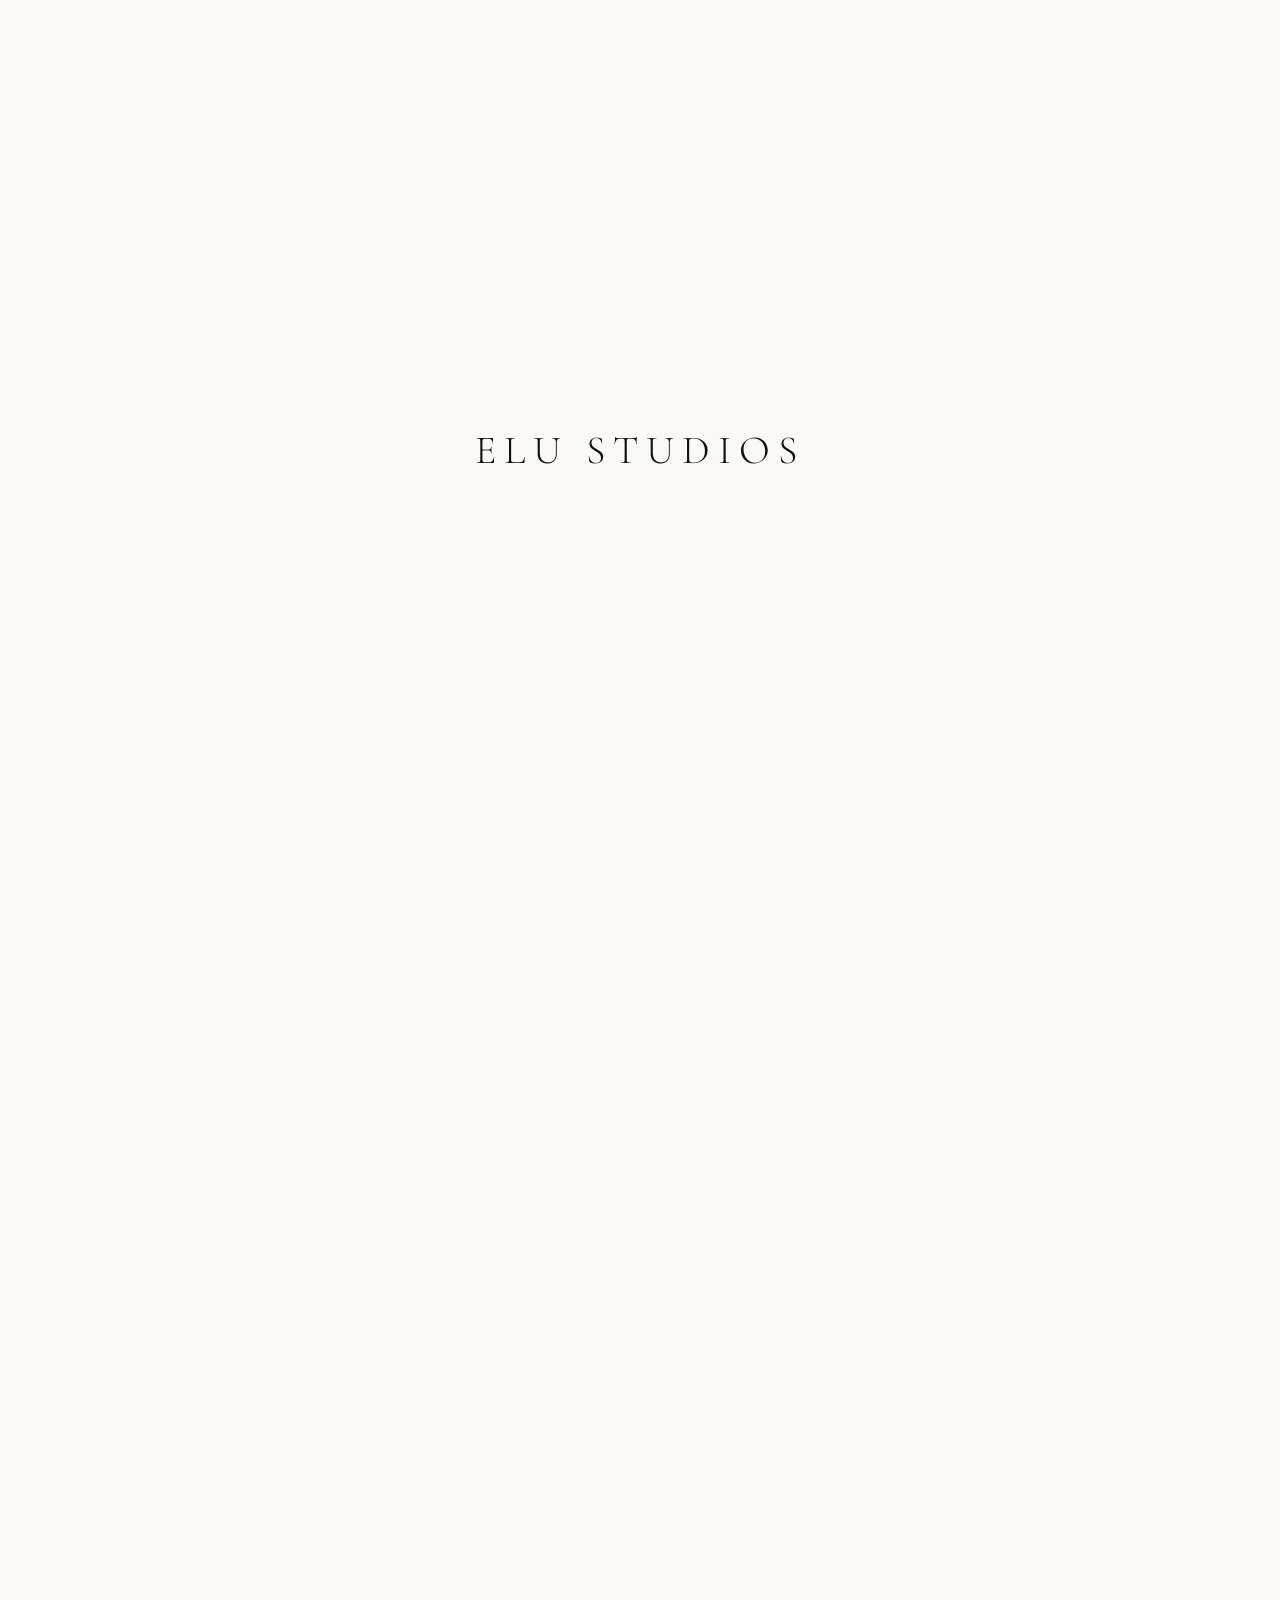
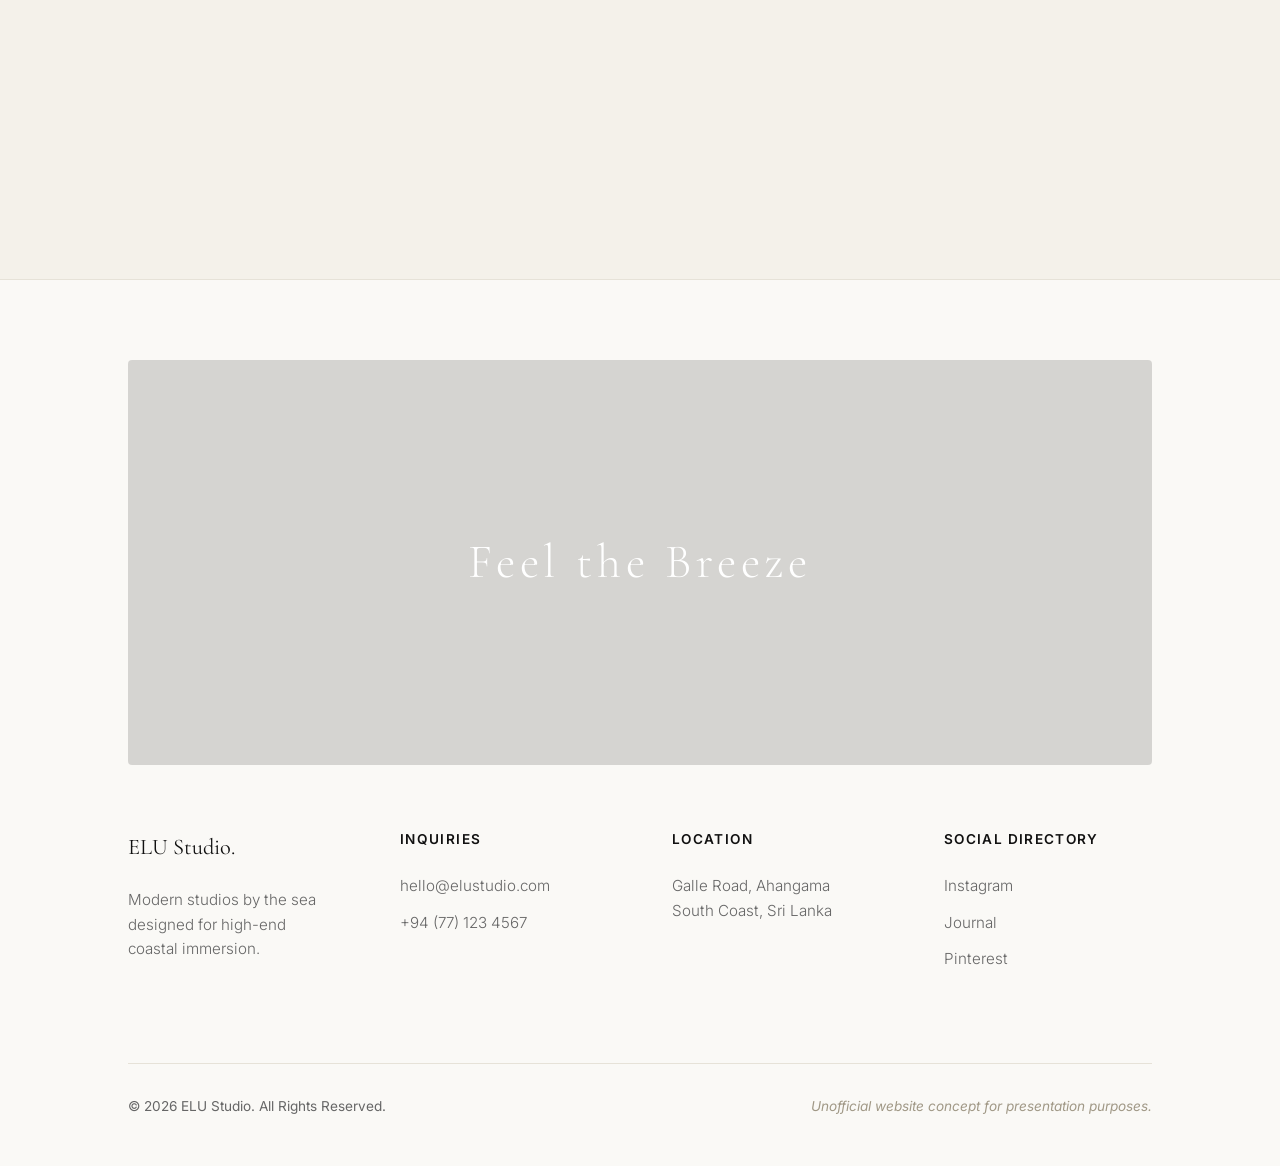
==== commit 5d3204d2: "Update index.html" ====
--- a/index.html
+++ b/index.html
@@ -34,7 +34,7 @@
 
     <!-- Sticky Navigation Bar -->
     <nav class="navbar" id="navbar">
-        <a href="#" class="nav-logo">ELU Studios</a>
+        <a href="#" class="nav-logo">ELU</a>
         <div class="nav-links">
             <a href="#" class="active">Home</a>
             <a href="#about">About</a>
@@ -67,10 +67,7 @@
     <!-- 1. Hero Section -->
     <section class="hero" id="home">
         <div class="hero-bg" id="hero-bg">
-            <video class="hero-video" autoplay muted loop playsinline>
-                <source src="bg.mp4" type="video/mp4">
-                Your browser does not support the video tag.
-            </video>
+            <img class="hero-image" src="bg2.jpg" alt="Hero Background">
         </div>
         <div class="hero-overlay"></div>
         <div class="hero-content">
--- a/styles.css
+++ b/styles.css
@@ -0,0 +1,1554 @@
+/* --- CSS VARIABLES & THEME CONFIGURATION --- */
+:root {
+    --bg-primary: #FAF9F6;
+    /* Warm Off-White */
+    --bg-secondary: #F4F1EA;
+    /* Light Sand / Beige */
+    --text-main: #111111;
+    /* Deep Editorial Black */
+    --text-muted: #666666;
+    /* Soft Luxury Gray */
+    --border-color: #E6E2D8;
+    /* Natural Tone Border */
+    --font-serif: 'Cormorant Garamond', serif;
+    --font-sans: 'Inter', sans-serif;
+    --transition-smooth: all 0.6s cubic-bezier(0.16, 1, 0.3, 1);
+    --transition-micro: all 0.2s ease;
+}
+
+/* --- BASE RESET & GLOBAL STYLES --- */
+* {
+    margin: 0;
+    padding: 0;
+    box-sizing: border-box;
+    -webkit-font-smoothing: antialiased;
+}
+
+html {
+    scroll-behavior: smooth;
+    background-color: var(--bg-primary);
+    color: var(--text-main);
+    font-family: var(--font-sans);
+    font-size: 16px;
+}
+
+body {
+    overflow-x: hidden;
+    line-height: 1.6;
+}
+
+a {
+    color: inherit;
+    text-decoration: none;
+    transition: var(--transition-micro);
+}
+
+button {
+    background: none;
+    border: none;
+    cursor: pointer;
+    font-family: inherit;
+}
+
+img,
+video {
+    width: 100%;
+    height: 100%;
+    object-fit: cover;
+    display: block;
+    transition: var(--transition-smooth);
+}
+
+/* --- SCROLL PROGRESS BAR --- */
+#scroll-progress {
+    position: fixed;
+    top: 0;
+    left: 0;
+    height: 3px;
+    background: var(--text-main);
+    z-index: 1001;
+    width: 0%;
+    transition: width 0.1s linear;
+}
+
+/* --- LOADING ANIMATION --- */
+.loader {
+    position: fixed;
+    top: 0;
+    left: 0;
+    width: 100%;
+    height: 100%;
+    background: var(--bg-primary);
+    z-index: 9999;
+    display: flex;
+    justify-content: center;
+    align-items: center;
+    transition: opacity 0.8s ease, visibility 0.8s;
+}
+
+.loader.fade-out {
+    opacity: 0;
+    visibility: hidden;
+}
+
+.loader-title {
+    font-family: var(--font-serif);
+    font-size: 2.5rem;
+    font-weight: 300;
+    letter-spacing: 0.2em;
+    text-transform: uppercase;
+    animation: pulse 2s infinite ease-in-out;
+}
+
+@keyframes pulse {
+    0%,
+    100% {
+        opacity: 0.3;
+    }
+
+    50% {
+        opacity: 1;
+    }
+}
+
+/* --- REVEAL ON SCROLL FRAMEWORK --- */
+.reveal {
+    opacity: 0;
+    transform: translateY(40px);
+    transition: opacity 1.2s cubic-bezier(0.16, 1, 0.3, 1), transform 1.2s cubic-bezier(0.16, 1, 0.3, 1);
+}
+
+.reveal.active {
+    opacity: 1;
+    transform: translateY(0);
+}
+
+/* --- UTILITY CLASSES --- */
+.section-padding {
+    padding: 8rem 10% 8rem 10%;
+}
+
+@media(max-width: 768px) {
+    .section-padding {
+        padding: 5rem 6% 5rem 6%;
+    }
+}
+
+.editorial-title {
+    font-family: var(--font-serif);
+    font-size: 3.5rem;
+    font-weight: 300;
+    line-height: 1.2;
+    margin-bottom: 2rem;
+}
+
+@media(max-width: 768px) {
+    .editorial-title {
+        font-size: 2.5rem;
+    }
+}
+
+/* --- PREMIUM NAVIGATION --- */
+.navbar {
+    position: fixed;
+    top: 0;
+    left: 0;
+    width: 100%;
+    padding: 2rem 10%;
+    display: flex;
+    justify-content: space-between;
+    align-items: center;
+    gap: 1.5rem;
+    z-index: 1000;
+    color: #FFFFFF;
+    transition: var(--transition-smooth);
+}
+
+.navbar.scrolled {
+    padding: 1.2rem 10%;
+    background: rgba(250, 249, 246, 0.281);
+    backdrop-filter: blur(20px);
+    border-bottom: 1px solid var(--border-color);
+    color: var(--text-main);
+}
+
+@media(max-width: 768px) {
+    .navbar,
+    .navbar.scrolled {
+        padding: 1.5rem 6%;
+    }
+}
+
+.nav-logo {
+    font-family: "Cormorant Garamond", serif;
+    font-size: 2.0rem;
+    font-weight: 500;
+    letter-spacing: 0.35em;
+    text-transform: uppercase;
+    color: inherit;
+    line-height: 1;
+}
+
+.nav-links {
+    display: flex;
+    gap: 3rem;
+    flex: 1;
+    justify-content: center;
+}
+
+.nav-links a {
+    font-size: 0.85rem;
+    letter-spacing: 0.1em;
+    text-transform: uppercase;
+    font-weight: 500;
+    position: relative;
+    padding: 0.5rem 0;
+}
+
+.nav-links a::after {
+    content: '';
+    position: absolute;
+    bottom: 0;
+    left: 0;
+    width: 0;
+    height: 1px;
+    background: currentColor;
+    transition: var(--transition-micro);
+}
+
+.nav-links a:hover::after,
+.nav-links a.active::after {
+    width: 100%;
+}
+
+@media(max-width: 1024px) {
+    .nav-links {
+        display: none;
+    }
+}
+
+.nav-actions {
+    display: flex;
+    align-items: center;
+    gap: 1rem;
+    margin-left: auto;
+    margin-right: 0.5rem;
+}
+
+@media(max-width: 1024px) {
+    .nav-actions {
+        display: none;
+    }
+}
+
+.btn-nav-auth {
+    font-size: 0.75rem;
+    letter-spacing: 0.12em;
+    text-transform: uppercase;
+    font-weight: 600;
+    padding: 0.65rem 1.25rem;
+    border: 1px solid currentColor;
+    background: transparent;
+    color: inherit;
+    transition: var(--transition-micro);
+}
+
+.btn-nav-auth:hover,
+.btn-nav-auth.logged-in {
+    background: #FFFFFF;
+    color: var(--text-main);
+}
+
+.navbar.scrolled .btn-nav-auth:hover,
+.navbar.scrolled .btn-nav-auth.logged-in {
+    background: var(--text-main);
+    color: #FFFFFF;
+}
+
+.mobile-auth-btn {
+    font-family: var(--font-serif);
+    font-size: 1.5rem;
+    font-weight: 300;
+    margin-top: 1rem;
+    padding: 0.75rem 2rem;
+    border: 1px solid var(--border-color);
+    letter-spacing: 0.05em;
+}
+
+.mobile-auth-btn.logged-in {
+    background: var(--text-main);
+    color: #FFFFFF;
+    border-color: var(--text-main);
+}
+
+/* Mobile Menu Triggers */
+.menu-btn {
+    display: none;
+    flex-direction: column;
+    gap: 6px;
+    z-index: 1002;
+}
+
+.menu-btn span {
+    width: 24px;
+    height: 1px;
+    background: currentColor;
+    transition: var(--transition-micro);
+}
+
+@media(max-width: 1024px) {
+    .menu-btn {
+        display: flex;
+    }
+}
+
+.menu-btn.open span:nth-child(1) {
+    transform: rotate(45deg) translate(5px, 5px);
+}
+
+.menu-btn.open {
+    color: var(--text-main);
+}
+
+.menu-btn.open span:nth-child(2) {
+    opacity: 0;
+}
+
+.menu-btn.open span:nth-child(3) {
+    transform: rotate(-45deg) translate(5px, -5px);
+}
+
+.mobile-overlay {
+    position: fixed;
+    top: 0;
+    left: 0;
+    width: 100%;
+    height: 100vh;
+    background: var(--bg-primary);
+    z-index: 999;
+    display: flex;
+    flex-direction: column;
+    justify-content: center;
+    align-items: center;
+    gap: 2.5rem;
+    opacity: 0;
+    visibility: hidden;
+    transition: var(--transition-smooth);
+}
+
+.mobile-overlay.open {
+    opacity: 1;
+    visibility: visible;
+}
+
+.mobile-overlay a {
+    font-family: var(--font-serif);
+    font-size: 2.5rem;
+    font-weight: 300;
+}
+
+/* --- HERO SECTION --- */
+.hero {
+    height: 100vh;
+    width: 100%;
+    position: relative;
+    display: flex;
+    align-items: center;
+    justify-content: center;
+    padding: 0 10%;
+    overflow: hidden;
+    text-align: center;
+}
+
+@media(max-width: 768px) {
+    .hero {
+        padding: 0 6%;
+    }
+}
+
+.hero-bg {
+    position: absolute;
+    top: 0;
+    left: 0;
+    width: 100%;
+    height: 100%;
+    z-index: -2;
+    transform: scale(1.05);
+}
+
+.hero-overlay {
+    position: absolute;
+    top: 0;
+    left: 0;
+    width: 100%;
+    height: 100%;
+    background: linear-gradient(to bottom, rgba(0, 0, 0, 0.15) 0%, rgba(0, 0, 0, 0.3) 100%);
+    z-index: -1;
+}
+
+.hero-content {
+    max-width: 55rem;
+    color: #FFFFFF;
+    display: flex;
+    flex-direction: column;
+    align-items: center;
+    justify-content: center;
+    text-align: center;
+}
+
+.hero-title {
+    font-family: 'Montserrat', sans-serif;
+    font-size: 5.5rem;
+    font-weight: 800;
+    line-height: 1.1;
+    margin-bottom: 2rem;
+    align-items: center;
+    background: linear-gradient(90deg, #ffffff, #007bff);
+    -webkit-background-clip: text;
+    -webkit-text-fill-color: transparent;
+    background-clip: text;
+    animation: fadeInUp 1.4s cubic-bezier(0.16, 1, 0.3, 1) forwards;
+}
+
+@media(max-width: 768px) {
+    .hero-title {
+        font-size: 3.2rem;
+    }
+}
+
+.hero-sub {
+    font-size: 1.1rem;
+    font-weight: 300;
+    letter-spacing: 0.03em;
+    line-height: 1.8;
+    margin-bottom: 1.5rem;
+    max-width: 32rem;
+    margin-left: auto;
+    margin-right: auto;
+    opacity: 0.9;
+    animation: fadeInUp 1.6s cubic-bezier(0.16, 1, 0.3, 1) forwards;
+}
+
+.hero-social {
+    display: flex;
+    justify-content: center;
+    gap: 1.5rem;
+    margin-bottom: 2rem;
+    flex-wrap: wrap;
+    opacity: 0.95;
+}
+
+.social-link {
+    display: inline-flex;
+    align-items: center;
+    gap: 0.5rem;
+    color: rgba(255, 255, 255, 0.95);
+    font-size: 0.95rem;
+    font-weight: 500;
+    text-transform: uppercase;
+    letter-spacing: 0.08em;
+    opacity: 0.9;
+    transition: opacity 0.2s ease, transform 0.2s ease;
+}
+
+.social-link:hover {
+    opacity: 1;
+    transform: translateY(-1px);
+}
+
+.social-link i {
+    width: 1.2rem;
+    height: 1.2rem;
+}
+
+.btn-group {
+    display: flex;
+    justify-content: center;
+    gap: 1.5rem;
+    animation: fadeInUp 1.8s cubic-bezier(0.16, 1, 0.3, 1) forwards;
+}
+
+@media(max-width: 480px) {
+    .btn-group {
+        flex-direction: column;
+        gap: 1rem;
+    }
+}
+
+.btn {
+    padding: 1.2rem 2.5rem;
+    font-size: 0.85rem;
+    letter-spacing: 0.15em;
+    text-transform: uppercase;
+    font-weight: 500;
+    border-radius: 0;
+    transition: var(--transition-smooth);
+    display: inline-block;
+    text-align: center;
+}
+
+.btn-primary {
+    background: #FFFFFF;
+    color: var(--text-main);
+}
+
+.btn-primary:hover {
+    background: var(--text-main);
+    color: #FFFFFF;
+    transform: translateY(-2px);
+}
+
+.btn-secondary {
+    border: 1px solid rgba(255, 255, 255, 0.4);
+    color: #FFFFFF;
+    backdrop-filter: blur(10px);
+}
+
+.btn-secondary:hover {
+    border-color: #FFFFFF;
+    background: rgba(255, 255, 255, 0.1);
+    transform: translateY(-2px);
+}
+
+@keyframes fadeInUp {
+    from {
+        opacity: 0;
+        transform: translateY(30px);
+    }
+
+    to {
+        opacity: 1;
+        transform: translateY(0);
+    }
+}
+
+/* --- ABOUT SECTION --- */
+.about-grid {
+    display: grid;
+    grid-template-columns: 1.2fr 0.8fr;
+    gap: 6rem;
+    align-items: center;
+}
+
+@media(max-width: 1024px) {
+    .about-grid {
+        grid-template-columns: 1fr;
+        gap: 4rem;
+    }
+}
+
+.about-text p {
+    font-size: 1.15rem;
+    color: var(--text-muted);
+    line-height: 1.8;
+    margin-bottom: 2rem;
+    font-weight: 300;
+}
+
+.about-text p strong {
+    color: var(--text-main);
+    font-weight: 500;
+}
+
+.about-img-wrapper {
+    height: 35rem;
+    overflow: hidden;
+    position: relative;
+}
+
+.about-img-wrapper:hover img {
+    transform: scale(1.03);
+}
+
+/* --- STUDIOS SECTION --- */
+.studios {
+    background-color: var(--bg-secondary);
+}
+
+.studio-grid {
+    display: grid;
+    grid-template-columns: repeat(3, 1fr);
+    gap: 2.5rem;
+    margin-top: 4rem;
+}
+
+@media(max-width: 1024px) {
+    .studio-grid {
+        grid-template-columns: 1fr;
+        gap: 4rem;
+    }
+}
+
+.studio-card {
+    background: var(--bg-primary);
+    border: 1px solid var(--border-color);
+    transition: var(--transition-smooth);
+}
+
+.studio-card:hover {
+    transform: translateY(-10px);
+    box-shadow: 0 30px 60px rgba(0, 0, 0, 0.03);
+}
+
+.studio-img {
+    height: 26rem;
+    overflow: hidden;
+}
+
+.studio-card:hover .studio-img img {
+    transform: scale(1.05);
+}
+
+.studio-info {
+    padding: 2.5rem;
+}
+
+.studio-name {
+    font-family: var(--font-serif);
+    font-size: 2rem;
+    font-weight: 400;
+    margin-bottom: 1rem;
+}
+
+.studio-desc {
+    font-size: 0.95rem;
+    color: var(--text-muted);
+    margin-bottom: 2rem;
+    font-weight: 300;
+}
+
+.studio-amenities {
+    display: grid;
+    grid-template-columns: 1fr 1fr;
+    gap: 1rem;
+    border-top: 1px solid var(--border-color);
+    padding-top: 1.5rem;
+}
+
+.amenity {
+    display: flex;
+    align-items: center;
+    gap: 0.75rem;
+    font-size: 0.85rem;
+    color: var(--text-muted);
+}
+
+.amenity i {
+    width: 16px;
+    color: var(--text-main);
+}
+
+.studio-badge {
+    display: inline-block;
+    font-size: 0.7rem;
+    letter-spacing: 0.14em;
+    text-transform: uppercase;
+    font-weight: 600;
+    color: var(--text-muted);
+    border: 1px solid var(--border-color);
+    padding: 0.35rem 0.75rem;
+    margin-bottom: 0.75rem;
+}
+
+.studio-price {
+    font-size: 1.05rem;
+    margin-bottom: 1rem;
+    color: var(--text-main);
+}
+
+.studio-price strong {
+    font-family: var(--font-serif);
+    font-size: 1.6rem;
+    font-weight: 500;
+}
+
+.studio-price span {
+    font-size: 0.85rem;
+    color: var(--text-muted);
+    font-weight: 300;
+}
+
+/* --- LIFESTYLE SECTION --- */
+.lifestyle-grid {
+    display: grid;
+    grid-template-columns: repeat(6, 1fr);
+    gap: 1.5rem;
+    margin-top: 4rem;
+}
+
+@media(max-width: 1024px) {
+    .lifestyle-grid {
+        grid-template-columns: repeat(3, 1fr);
+    }
+}
+
+@media(max-width: 640px) {
+    .lifestyle-grid {
+        grid-template-columns: repeat(2, 1fr);
+    }
+}
+
+.lifestyle-item {
+    position: relative;
+    height: 22rem;
+    overflow: hidden;
+}
+
+.lifestyle-item img {
+    filter: grayscale(15%);
+}
+
+.lifestyle-item:hover img {
+    transform: scale(1.06);
+    filter: grayscale(0%);
+}
+
+.lifestyle-label {
+    position: absolute;
+    bottom: 1.5rem;
+    left: 1.5rem;
+    color: #FFFFFF;
+    font-size: 0.9rem;
+    letter-spacing: 0.15em;
+    text-transform: uppercase;
+    font-weight: 500;
+    text-shadow: 0 2px 4px rgba(0, 0, 0, 0.2);
+}
+
+/* --- GALLERY SECTION --- */
+.gallery {
+    background: var(--bg-secondary);
+}
+
+.gallery-masonry {
+    columns: 4 22rem;
+    column-gap: 1.5rem;
+    margin-top: 4rem;
+}
+
+.gallery-thumb {
+    break-inside: avoid;
+    margin-bottom: 1.5rem;
+    overflow: hidden;
+    background: var(--bg-primary);
+    cursor: pointer;
+}
+
+.gallery-thumb:hover img {
+    transform: scale(1.04);
+}
+
+/* --- WHY STAY HERE --- */
+.why-grid {
+    display: grid;
+    grid-template-columns: repeat(3, 1fr);
+    gap: 3rem;
+    margin-top: 4rem;
+}
+
+@media(max-width: 1024px) {
+    .why-grid {
+        grid-template-columns: repeat(2, 1fr);
+    }
+}
+
+@media(max-width: 640px) {
+    .why-grid {
+        grid-template-columns: 1fr;
+    }
+}
+
+.why-card {
+    padding: 2.5rem;
+    border-bottom: 1px solid var(--border-color);
+    transition: var(--transition-smooth);
+}
+
+.why-card:hover {
+    border-bottom-color: var(--text-main);
+}
+
+.why-icon {
+    margin-bottom: 1.5rem;
+}
+
+.why-card h3 {
+    font-family: var(--font-serif);
+    font-size: 1.6rem;
+    font-weight: 400;
+    margin-bottom: 0.75rem;
+}
+
+.why-card p {
+    font-size: 0.95rem;
+    color: var(--text-muted);
+    font-weight: 300;
+}
+
+/* --- LOCATION SECTION --- */
+.location {
+    background: var(--bg-secondary);
+}
+
+.location-grid {
+    display: grid;
+    grid-template-columns: 0.9fr 1.1fr;
+    gap: 6rem;
+    align-items: center;
+}
+
+@media(max-width: 1024px) {
+    .location-grid {
+        grid-template-columns: 1fr;
+        gap: 4rem;
+    }
+}
+
+.location-details h3 {
+    font-family: var(--font-serif);
+    font-size: 1.8rem;
+    font-weight: 400;
+    margin-top: 2rem;
+    margin-bottom: 1rem;
+    border-bottom: 1px solid var(--border-color);
+    padding-bottom: 0.5rem;
+}
+
+.location-details ul {
+    list-style: none;
+}
+
+.location-details li {
+    font-size: 1rem;
+    color: var(--text-muted);
+    margin-bottom: 0.5rem;
+    font-weight: 300;
+    display: flex;
+    align-items: center;
+    gap: 0.5rem;
+}
+
+.location-details li::before {
+    content: '—';
+    color: var(--text-main);
+}
+
+.map-placeholder {
+    height: 32rem;
+    background: #EAE7DF;
+    border: 1px solid var(--border-color);
+    position: relative;
+    display: flex;
+    justify-content: center;
+    align-items: center;
+    overflow: hidden;
+}
+
+.map-bg {
+    position: absolute;
+    width: 100%;
+    height: 100%;
+    opacity: 0.4;
+    filter: grayscale(100%);
+}
+
+.map-box {
+    position: relative;
+    background: #FFFFFF;
+    padding: 2rem;
+    max-width: 22rem;
+    text-align: center;
+    box-shadow: 0 20px 4px rgba(0, 0, 0, 0.01);
+    z-index: 2;
+}
+
+.map-box h4 {
+    font-family: var(--font-serif);
+    font-size: 1.5rem;
+    margin-bottom: 0.5rem;
+}
+
+.map-box p {
+    font-size: 0.85rem;
+    color: var(--text-muted);
+}
+
+/* --- TESTIMONIALS --- */
+.testimonial-grid {
+    display: grid;
+    grid-template-columns: repeat(3, 1fr);
+    gap: 2.5rem;
+    margin-top: 4rem;
+}
+
+@media(max-width: 1024px) {
+    .testimonial-grid {
+        grid-template-columns: 1fr;
+        gap: 3rem;
+    }
+}
+
+.testimonial-card {
+    padding: 3rem 2rem;
+    position: relative;
+}
+
+.testimonial-quote {
+    font-family: var(--font-serif);
+    font-size: 1.6rem;
+    font-style: italic;
+    line-height: 1.5;
+    margin-bottom: 2rem;
+    font-weight: 300;
+}
+
+.testimonial-author {
+    font-size: 0.85rem;
+    letter-spacing: 0.1em;
+    text-transform: uppercase;
+    font-weight: 600;
+    color: var(--text-main);
+}
+
+.testimonial-stars {
+    display: flex;
+    gap: 0.25rem;
+    margin-bottom: 1rem;
+    color: #C5A880;
+}
+
+/* --- CTA SECTION --- */
+.cta {
+    background: var(--bg-secondary);
+    text-align: center;
+    padding: 10rem 10%;
+}
+
+.cta-title {
+    font-family: var(--font-serif);
+    font-size: 5rem;
+    font-weight: 300;
+    line-height: 1.1;
+    margin-bottom: 3.5rem;
+}
+
+@media(max-width: 768px) {
+    .cta-title {
+        font-size: 3rem;
+    }
+}
+
+.btn-dark {
+    background: var(--text-main);
+    color: #FFFFFF;
+    border: 1px solid var(--text-main);
+}
+
+.btn-dark:hover {
+    background: transparent;
+    color: var(--text-main);
+    transform: translateY(-2px);
+}
+
+.btn-booking {
+    margin-top: 1.5rem;
+    background: var(--text-main);
+    color: #FFFFFF;
+    border: 1px solid var(--text-main);
+}
+
+.btn-booking:hover {
+    background: #222222;
+}
+
+.booking-modal-overlay {
+    position: fixed;
+    inset: 0;
+    background: rgba(17, 17, 17, 0.62);
+    backdrop-filter: blur(6px);
+    display: none;
+    align-items: flex-start;
+    justify-content: center;
+    padding: 1.5rem;
+    z-index: 2000;
+    overflow-y: auto;
+}
+
+.booking-modal-overlay.open {
+    display: flex;
+}
+
+.booking-modal {
+    width: min(1100px, 100%);
+    background: #FFFFFF;
+    border-radius: 24px;
+    padding: 2.5rem;
+    box-shadow: 0 40px 80px rgba(0, 0, 0, 0.12);
+    position: relative;
+    margin: auto;
+    animation: modalSlideIn 0.4s cubic-bezier(0.16, 1, 0.3, 1);
+}
+
+@keyframes modalSlideIn {
+    from {
+        opacity: 0;
+        transform: translateY(24px) scale(0.98);
+    }
+    to {
+        opacity: 1;
+        transform: translateY(0) scale(1);
+    }
+}
+
+.booking-close {
+    position: absolute;
+    top: 1.5rem;
+    right: 1.5rem;
+    width: 44px;
+    height: 44px;
+    background: #111111;
+    color: #FFFFFF;
+    border-radius: 50%;
+    display: grid;
+    place-items: center;
+    z-index: 2;
+    transition: var(--transition-micro);
+}
+
+.booking-close:hover {
+    background: #333333;
+    transform: scale(1.05);
+}
+
+.booking-modal-header {
+    max-width: 40rem;
+    margin-bottom: 2rem;
+    padding-right: 3rem;
+}
+
+.booking-tag {
+    display: inline-flex;
+    border: 1px solid #E6E2D8;
+    padding: 0.45rem 0.85rem;
+    text-transform: uppercase;
+    letter-spacing: 0.12em;
+    font-size: 0.75rem;
+    font-weight: 700;
+    color: var(--text-main);
+    border-radius: 999px;
+    margin-bottom: 1rem;
+}
+
+.booking-modal h3 {
+    font-family: var(--font-serif);
+    font-size: 2.5rem;
+    font-weight: 400;
+    line-height: 1.1;
+    margin-bottom: 0.85rem;
+}
+
+.booking-modal p {
+    color: var(--text-muted);
+    font-weight: 300;
+    line-height: 1.8;
+}
+
+.booking-layout {
+    display: grid;
+    grid-template-columns: 1fr 320px;
+    gap: 2.5rem;
+    align-items: start;
+}
+
+.booking-form {
+    display: grid;
+    gap: 1.75rem;
+}
+
+.booking-section {
+    display: grid;
+    gap: 1rem;
+    padding: 1.5rem;
+    background: #FAF9F6;
+    border-radius: 16px;
+    border: 1px solid #EDE9E4;
+}
+
+.booking-section h4 {
+    font-family: var(--font-serif);
+    font-size: 1.2rem;
+    font-weight: 400;
+    margin-bottom: 0.25rem;
+    display: flex;
+    align-items: center;
+    gap: 0.5rem;
+}
+
+.form-row {
+    display: grid;
+    grid-template-columns: repeat(2, minmax(0, 1fr));
+    gap: 1rem;
+}
+
+.form-row-3 {
+    grid-template-columns: repeat(3, minmax(0, 1fr));
+}
+
+.field-group {
+    display: grid;
+    gap: 0.5rem;
+    font-size: 0.95rem;
+    color: var(--text-main);
+}
+
+.field-group span {
+    font-weight: 600;
+    font-size: 0.85rem;
+}
+
+.field-optional {
+    font-weight: 400;
+    font-style: normal;
+    color: var(--text-muted);
+    font-size: 0.8rem;
+}
+
+.field-group input,
+.field-group select,
+.field-group textarea {
+    width: 100%;
+    padding: 0.9rem 1.1rem;
+    border: 1px solid #DCD7CC;
+    border-radius: 12px;
+    background: #FFFFFF;
+    color: var(--text-main);
+    font-size: 0.95rem;
+    font-family: inherit;
+    transition: border-color 0.2s ease, box-shadow 0.2s ease;
+}
+
+.field-group input:focus,
+.field-group select:focus,
+.field-group textarea:focus {
+    outline: none;
+    border-color: var(--text-main);
+    box-shadow: 0 0 0 3px rgba(17, 17, 17, 0.08);
+}
+
+.field-group textarea {
+    min-height: 7rem;
+    resize: vertical;
+}
+
+.field-group input[readonly] {
+    background: #EDE9E4;
+    cursor: default;
+}
+
+.package-preview {
+    padding: 1rem 1.15rem;
+    background: #FFFFFF;
+    border-radius: 12px;
+    border: 1px dashed #DCD7CC;
+    font-size: 0.88rem;
+    color: var(--text-muted);
+    line-height: 1.7;
+}
+
+.package-preview strong {
+    color: var(--text-main);
+    display: block;
+    margin-bottom: 0.35rem;
+    font-weight: 600;
+}
+
+.request-chips {
+    display: flex;
+    flex-wrap: wrap;
+    gap: 0.6rem;
+}
+
+.request-chip {
+    display: inline-flex;
+    align-items: center;
+    gap: 0.4rem;
+    padding: 0.55rem 1rem;
+    border: 1px solid #DCD7CC;
+    border-radius: 999px;
+    font-size: 0.82rem;
+    cursor: pointer;
+    background: #FFFFFF;
+    transition: var(--transition-micro);
+    user-select: none;
+}
+
+.request-chip:has(input:checked) {
+    background: var(--text-main);
+    color: #FFFFFF;
+    border-color: var(--text-main);
+}
+
+.request-chip input {
+    display: none;
+}
+
+.form-actions {
+    display: flex;
+    justify-content: flex-end;
+    padding-top: 0.25rem;
+}
+
+.btn-submit-booking {
+    display: inline-flex;
+    align-items: center;
+    gap: 0.6rem;
+    padding: 1.1rem 2rem;
+    background: var(--text-main);
+    color: #FFFFFF;
+    font-size: 0.85rem;
+    letter-spacing: 0.12em;
+    text-transform: uppercase;
+    font-weight: 600;
+    border: 1px solid var(--text-main);
+    transition: var(--transition-micro);
+    width: 100%;
+    justify-content: center;
+}
+
+.btn-submit-booking:hover {
+    background: #222222;
+    transform: translateY(-2px);
+}
+
+.booking-summary {
+    position: sticky;
+    top: 1.5rem;
+    background: var(--text-main);
+    color: #FFFFFF;
+    border-radius: 20px;
+    padding: 1.75rem;
+}
+
+.booking-summary h4 {
+    font-family: var(--font-serif);
+    font-size: 1.35rem;
+    font-weight: 400;
+    margin-bottom: 1rem;
+}
+
+.summary-package {
+    font-size: 0.85rem;
+    opacity: 0.85;
+    margin-bottom: 1.25rem;
+    padding-bottom: 1rem;
+    border-bottom: 1px solid rgba(255, 255, 255, 0.15);
+}
+
+.summary-lines {
+    list-style: none;
+    display: grid;
+    gap: 0.65rem;
+    font-size: 0.88rem;
+}
+
+.summary-lines li {
+    display: flex;
+    justify-content: space-between;
+    opacity: 0.9;
+}
+
+.summary-divider {
+    height: 1px;
+    background: rgba(255, 255, 255, 0.15);
+    margin: 1.25rem 0;
+}
+
+.summary-total {
+    display: flex;
+    justify-content: space-between;
+    align-items: baseline;
+    font-size: 0.95rem;
+}
+
+.summary-total strong {
+    font-family: var(--font-serif);
+    font-size: 2rem;
+    font-weight: 400;
+}
+
+.summary-note {
+    margin-top: 1rem;
+    font-size: 0.75rem;
+    opacity: 0.6;
+    line-height: 1.6;
+}
+
+/* Auth Modal */
+.auth-modal-overlay {
+    position: fixed;
+    inset: 0;
+    background: rgba(17, 17, 17, 0.62);
+    backdrop-filter: blur(6px);
+    display: none;
+    align-items: center;
+    justify-content: center;
+    padding: 1.5rem;
+    z-index: 2100;
+}
+
+.auth-modal-overlay.open {
+    display: flex;
+}
+
+.auth-modal {
+    width: min(420px, 100%);
+    background: #FFFFFF;
+    border-radius: 24px;
+    padding: 2.5rem;
+    box-shadow: 0 40px 80px rgba(0, 0, 0, 0.12);
+    position: relative;
+    animation: modalSlideIn 0.4s cubic-bezier(0.16, 1, 0.3, 1);
+}
+
+.auth-modal-header {
+    margin-bottom: 1.75rem;
+}
+
+.auth-form {
+    display: grid;
+    gap: 1.25rem;
+}
+
+.auth-demo-note {
+    margin-top: 1.25rem;
+    font-size: 0.78rem;
+    color: var(--text-muted);
+    text-align: center;
+    font-style: italic;
+}
+
+@media(max-width: 1024px) {
+    .booking-layout {
+        grid-template-columns: 1fr;
+    }
+
+    .booking-summary {
+        position: static;
+        order: -1;
+    }
+}
+
+@media(max-width: 640px) {
+    .booking-modal,
+    .auth-modal {
+        padding: 1.5rem;
+        border-radius: 18px;
+    }
+
+    .booking-modal h3 {
+        font-size: 1.85rem;
+    }
+
+    .form-row,
+    .form-row-3 {
+        grid-template-columns: 1fr;
+    }
+
+    .booking-section {
+        padding: 1.15rem;
+    }
+
+    .request-chips {
+        gap: 0.45rem;
+    }
+
+    .request-chip {
+        font-size: 0.78rem;
+        padding: 0.45rem 0.85rem;
+    }
+}
+
+/* --- FOOTER --- */
+footer {
+    background: var(--bg-primary);
+    padding: 5rem 10% 3rem 10%;
+    border-top: 1px solid var(--border-color);
+}
+
+@media(max-width: 768px) {
+    footer {
+        padding: 4rem 6% 2rem 6%;
+    }
+}
+
+.footer-grid {
+    display: grid;
+    grid-template-columns: repeat(4, 1fr);
+    gap: 4rem;
+    margin-bottom: 5rem;
+}
+
+@media(max-width: 1024px) {
+    .footer-grid {
+        grid-template-columns: repeat(2, 1fr);
+        gap: 3rem;
+    }
+}
+
+@media(max-width: 640px) {
+    .footer-grid {
+        grid-template-columns: 1fr;
+        gap: 2.5rem;
+    }
+}
+
+.footer-col h4 {
+    font-size: 0.85rem;
+    letter-spacing: 0.1em;
+    text-transform: uppercase;
+    margin-bottom: 1.5rem;
+    font-weight: 600;
+}
+
+.footer-col p,
+.footer-col a {
+    font-size: 0.95rem;
+    color: var(--text-muted);
+    margin-bottom: 0.75rem;
+    display: block;
+    font-weight: 300;
+}
+
+.footer-col a:hover {
+    color: var(--text-main);
+}
+
+.footer-bottom {
+    border-top: 1px solid var(--border-color);
+    padding-top: 2rem;
+    display: flex;
+    justify-content: space-between;
+    align-items: center;
+    font-size: 0.85rem;
+    color: var(--text-muted);
+}
+
+@media(max-width: 768px) {
+    .footer-bottom {
+        flex-direction: column;
+        gap: 1rem;
+        text-align: center;
+    }
+}
+
+.concept-note {
+    font-style: italic;
+    color: #A09886;
+    font-weight: 400;
+}
+
+/* --- BACK TO TOP --- */
+.back-to-top {
+    position: fixed;
+    bottom: 2.5rem;
+    right: 2.5rem;
+    background: #FFFFFF;
+    border: 1px solid var(--border-color);
+    width: 45px;
+    height: 45px;
+    display: flex;
+    justify-content: center;
+    align-items: center;
+    z-index: 99;
+    opacity: 0;
+    visibility: hidden;
+    transition: var(--transition-smooth);
+}
+
+.back-to-top.visible {
+    opacity: 1;
+    visibility: visible;
+}
+
+.back-to-top:hover {
+    background: var(--text-main);
+    color: #FFFFFF;
+    border-color: var(--text-main);
+}
+
+/* --- HERO AND FOOTER MEDIA --- */
+.hero-slide {
+    position: absolute;
+    top: 0;
+    left: 0;
+    width: 100%;
+    height: 100%;
+    object-fit: cover;
+    opacity: 0;
+    animation: heroFade 16s infinite ease-in-out;
+}
+
+.slide-1 {
+    animation-delay: 0s;
+}
+
+.slide-2 {
+    animation-delay: 8s;
+}
+
+@keyframes heroFade {
+    0% {
+        opacity: 1;
+    }
+
+    45% {
+        opacity: 1;
+    }
+
+    55% {
+        opacity: 0;
+    }
+
+    95% {
+        opacity: 0;
+    }
+
+    100% {
+        opacity: 1;
+    }
+}
+
+.footer-video-wrap {
+    position: relative;
+    width: 100%;
+    height: 45vh;
+    margin-bottom: 4rem;
+    overflow: hidden;
+    border-radius: 4px;
+}
+
+.footer-video {
+    width: 100%;
+    height: 100%;
+    object-fit: cover;
+}
+
+.footer-video-overlay {
+    position: absolute;
+    top: 0;
+    left: 0;
+    width: 100%;
+    height: 100%;
+    background: rgba(0, 0, 0, 0.15);
+    display: flex;
+    align-items: center;
+    justify-content: center;
+}
+
+.footer-video-overlay h3 {
+    color: #fff;
+    font-family: var(--font-serif);
+    font-size: 3rem;
+    font-weight: 300;
+    letter-spacing: 0.1em;
+}
